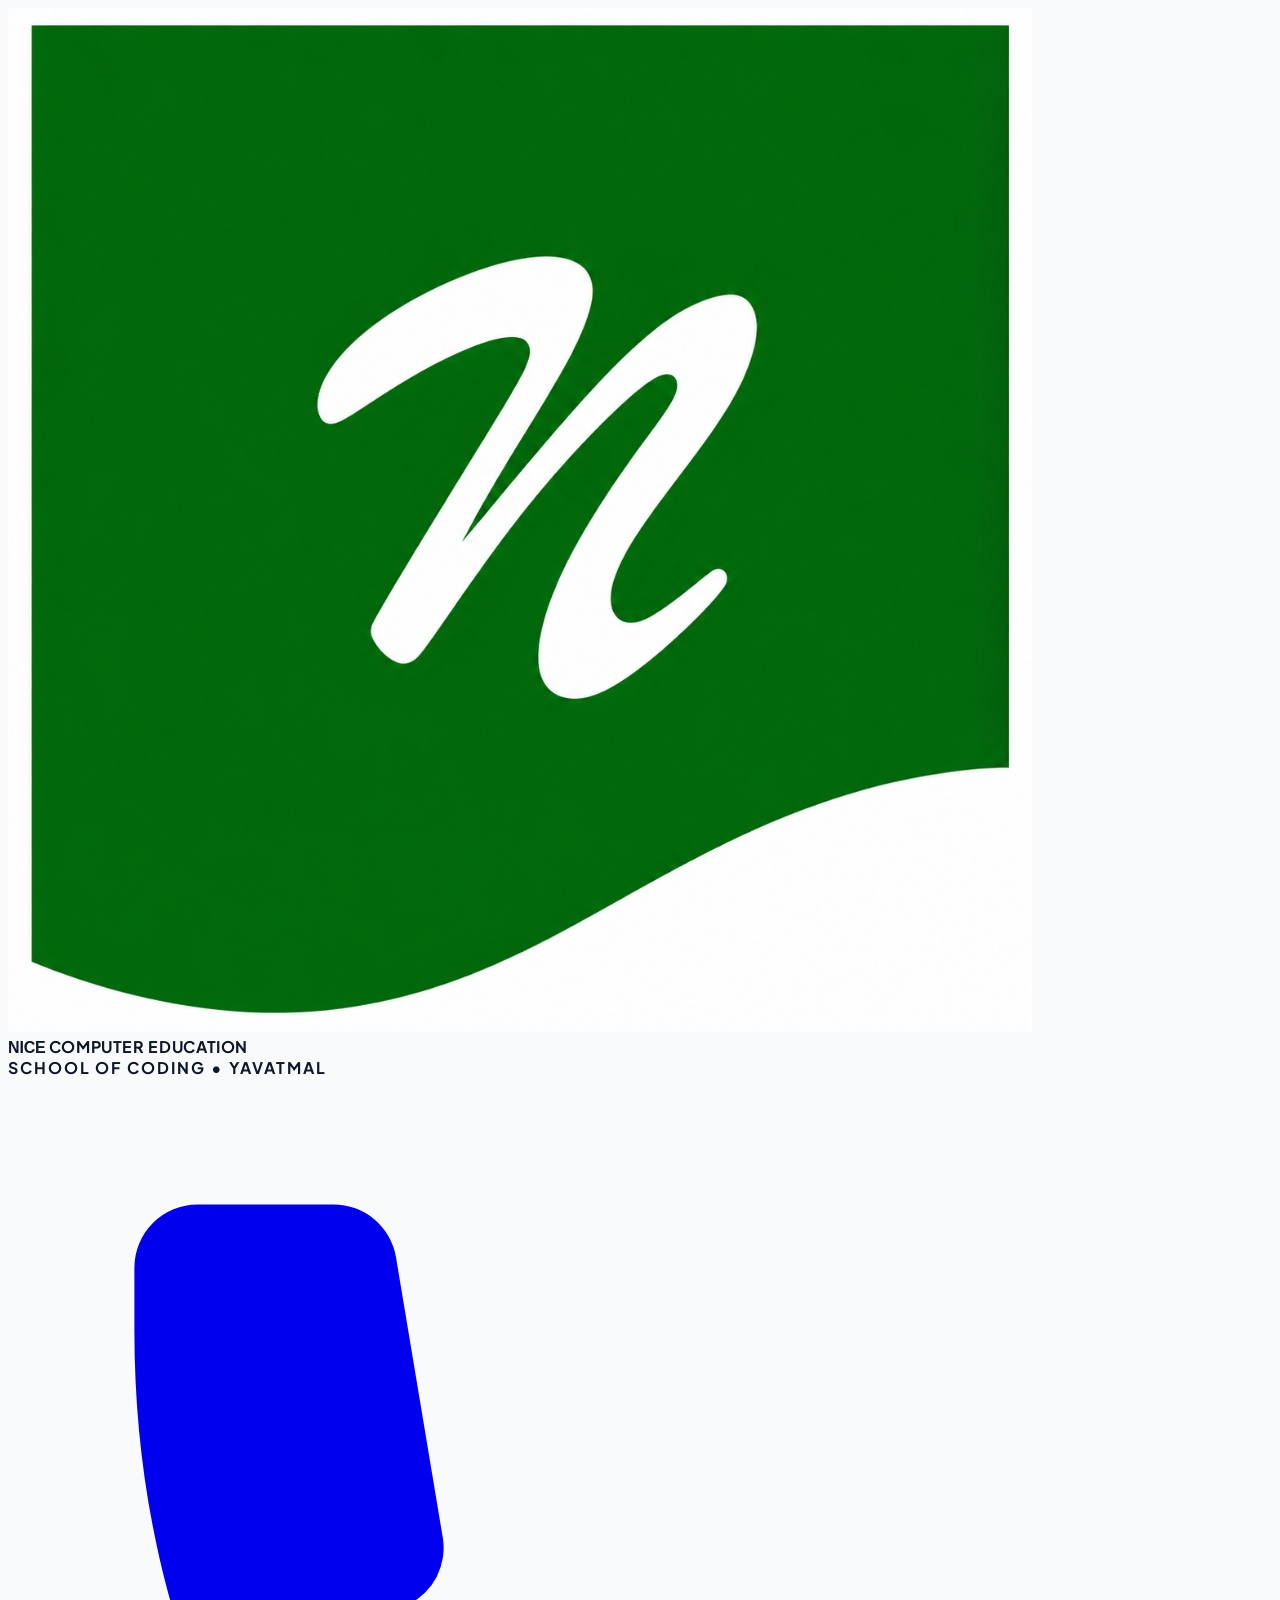
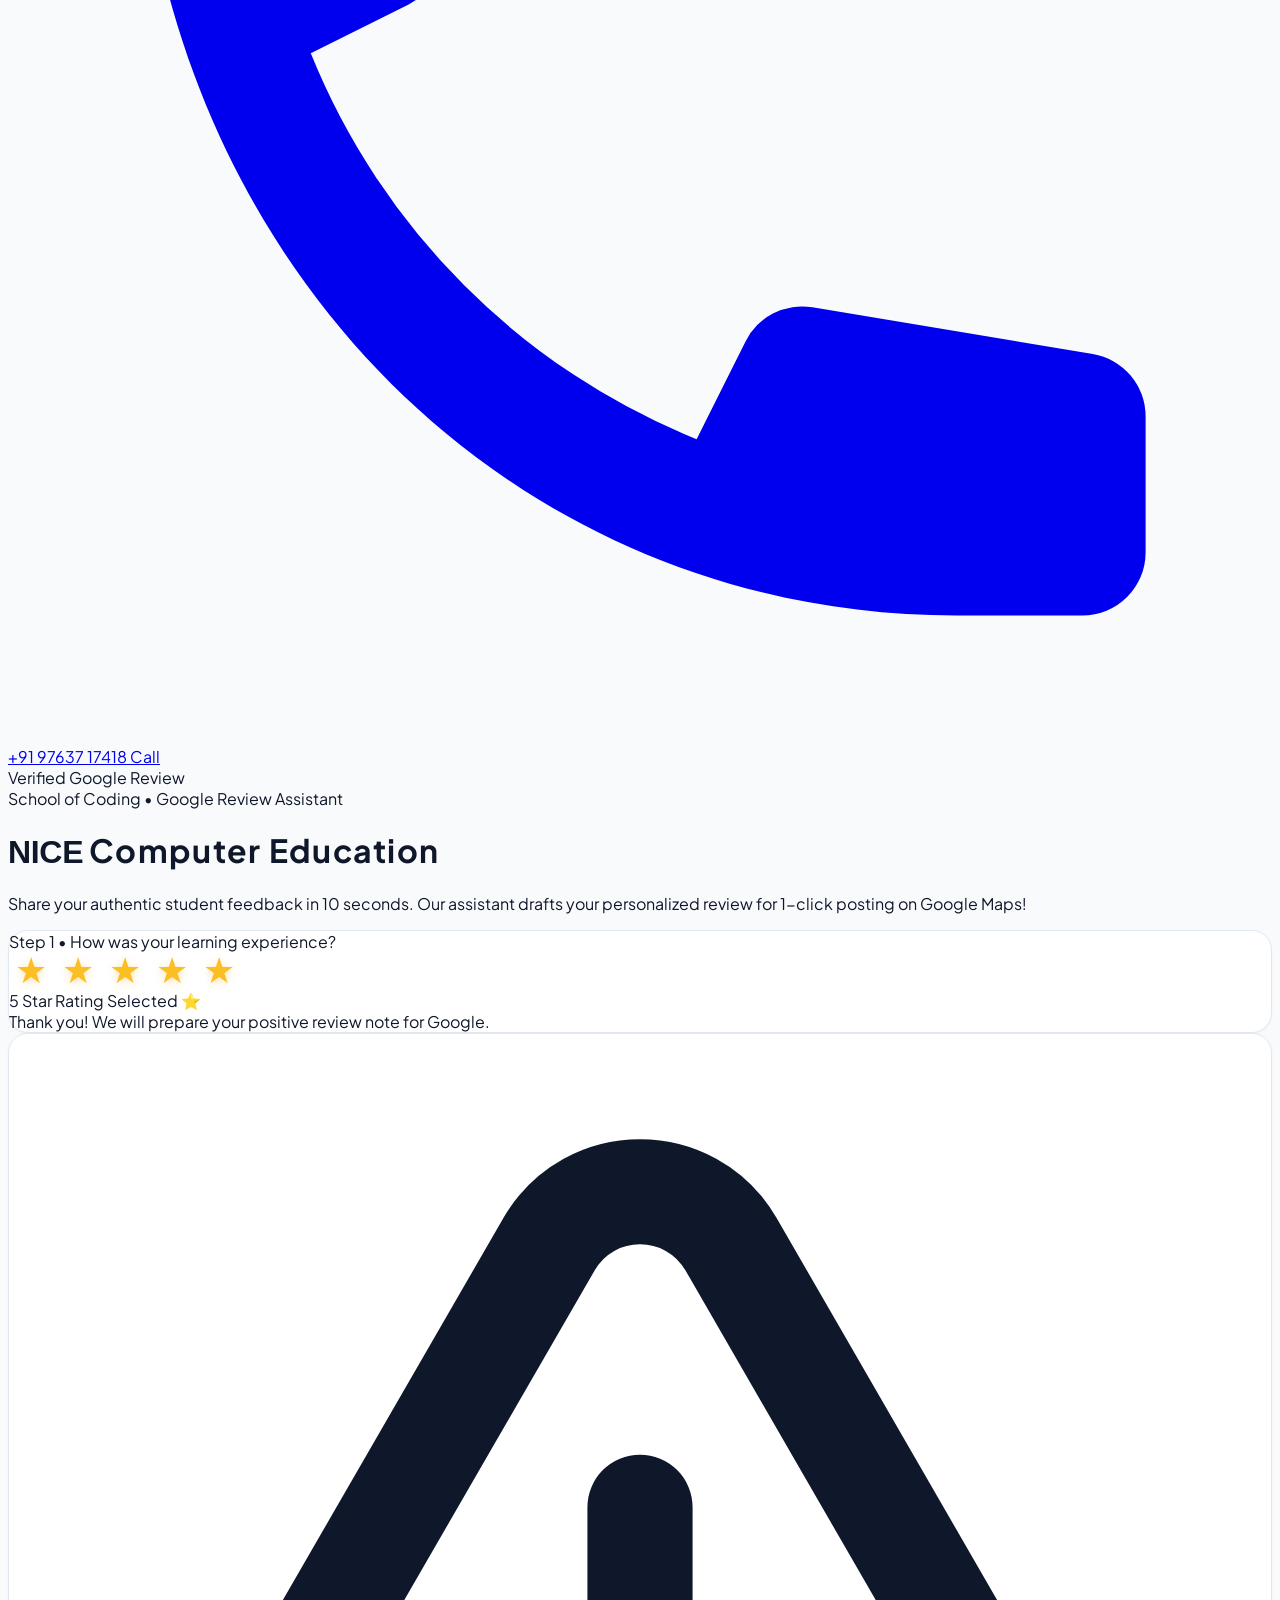
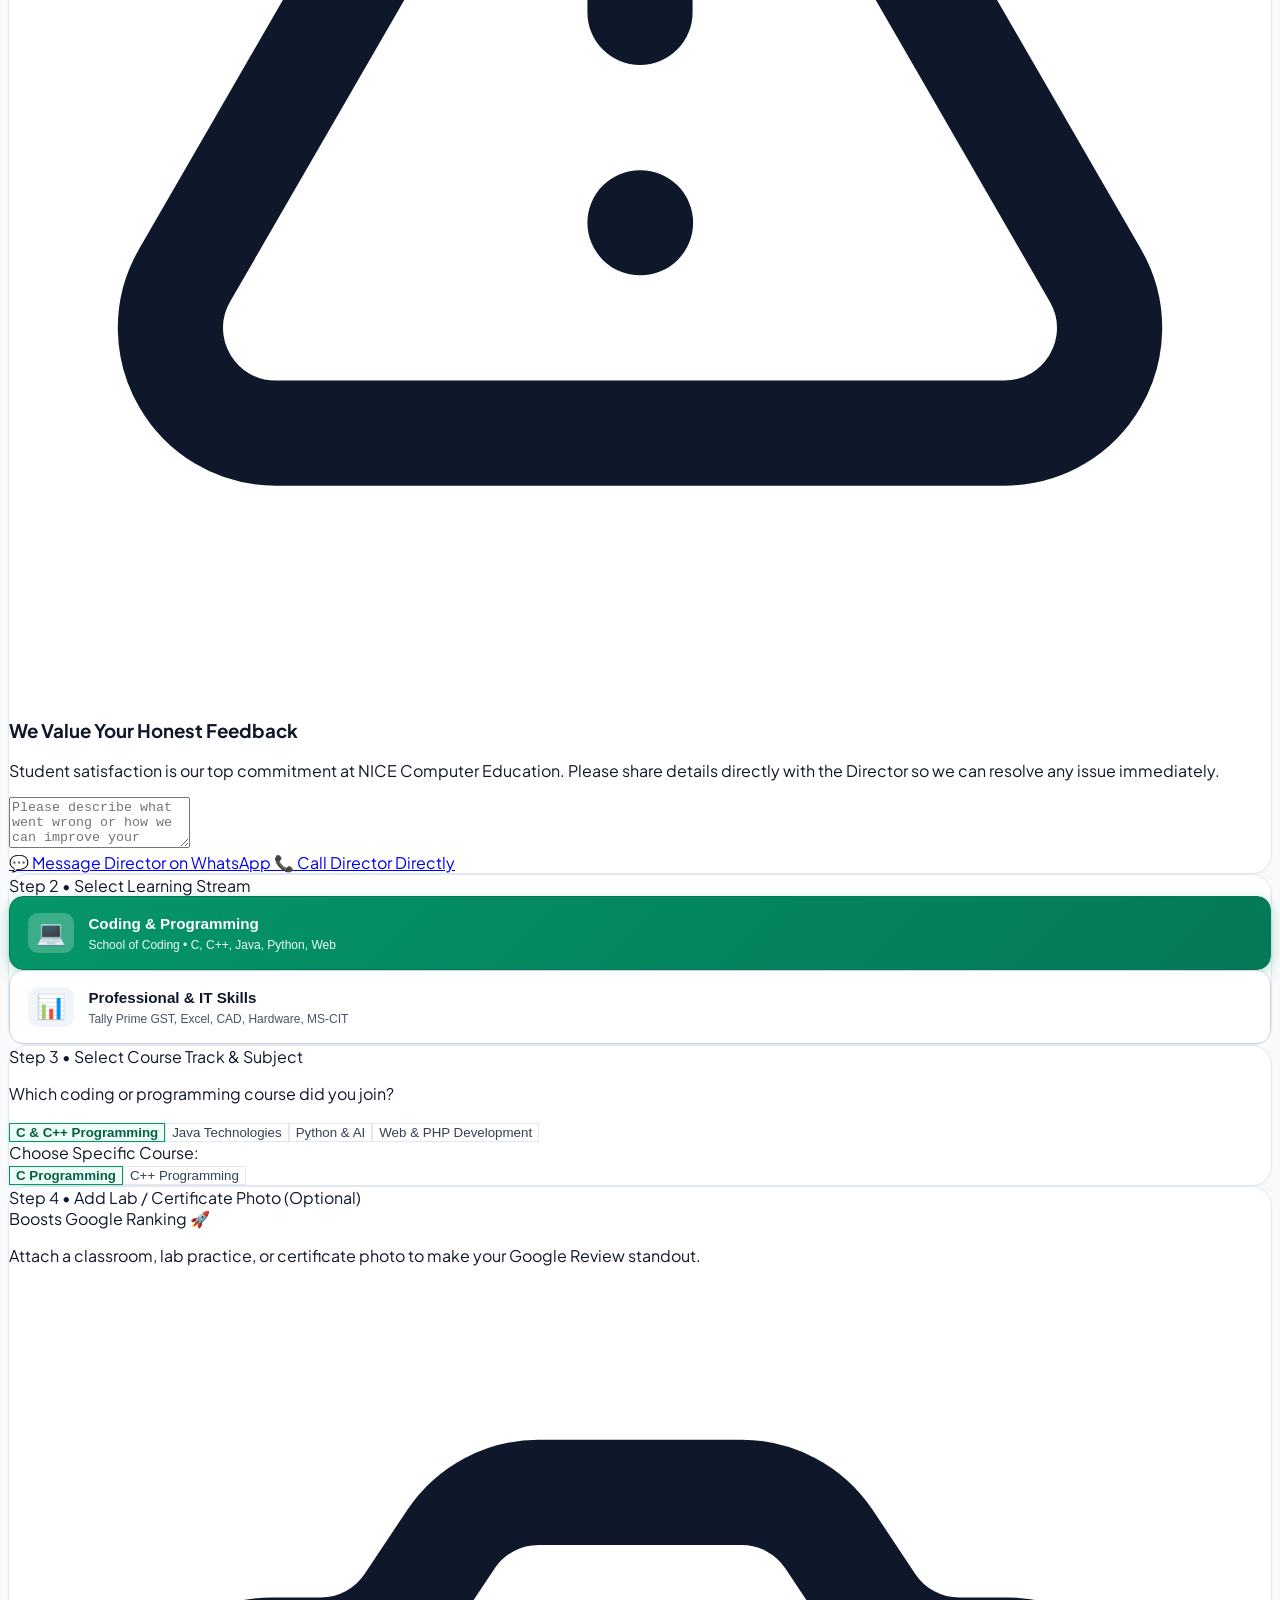
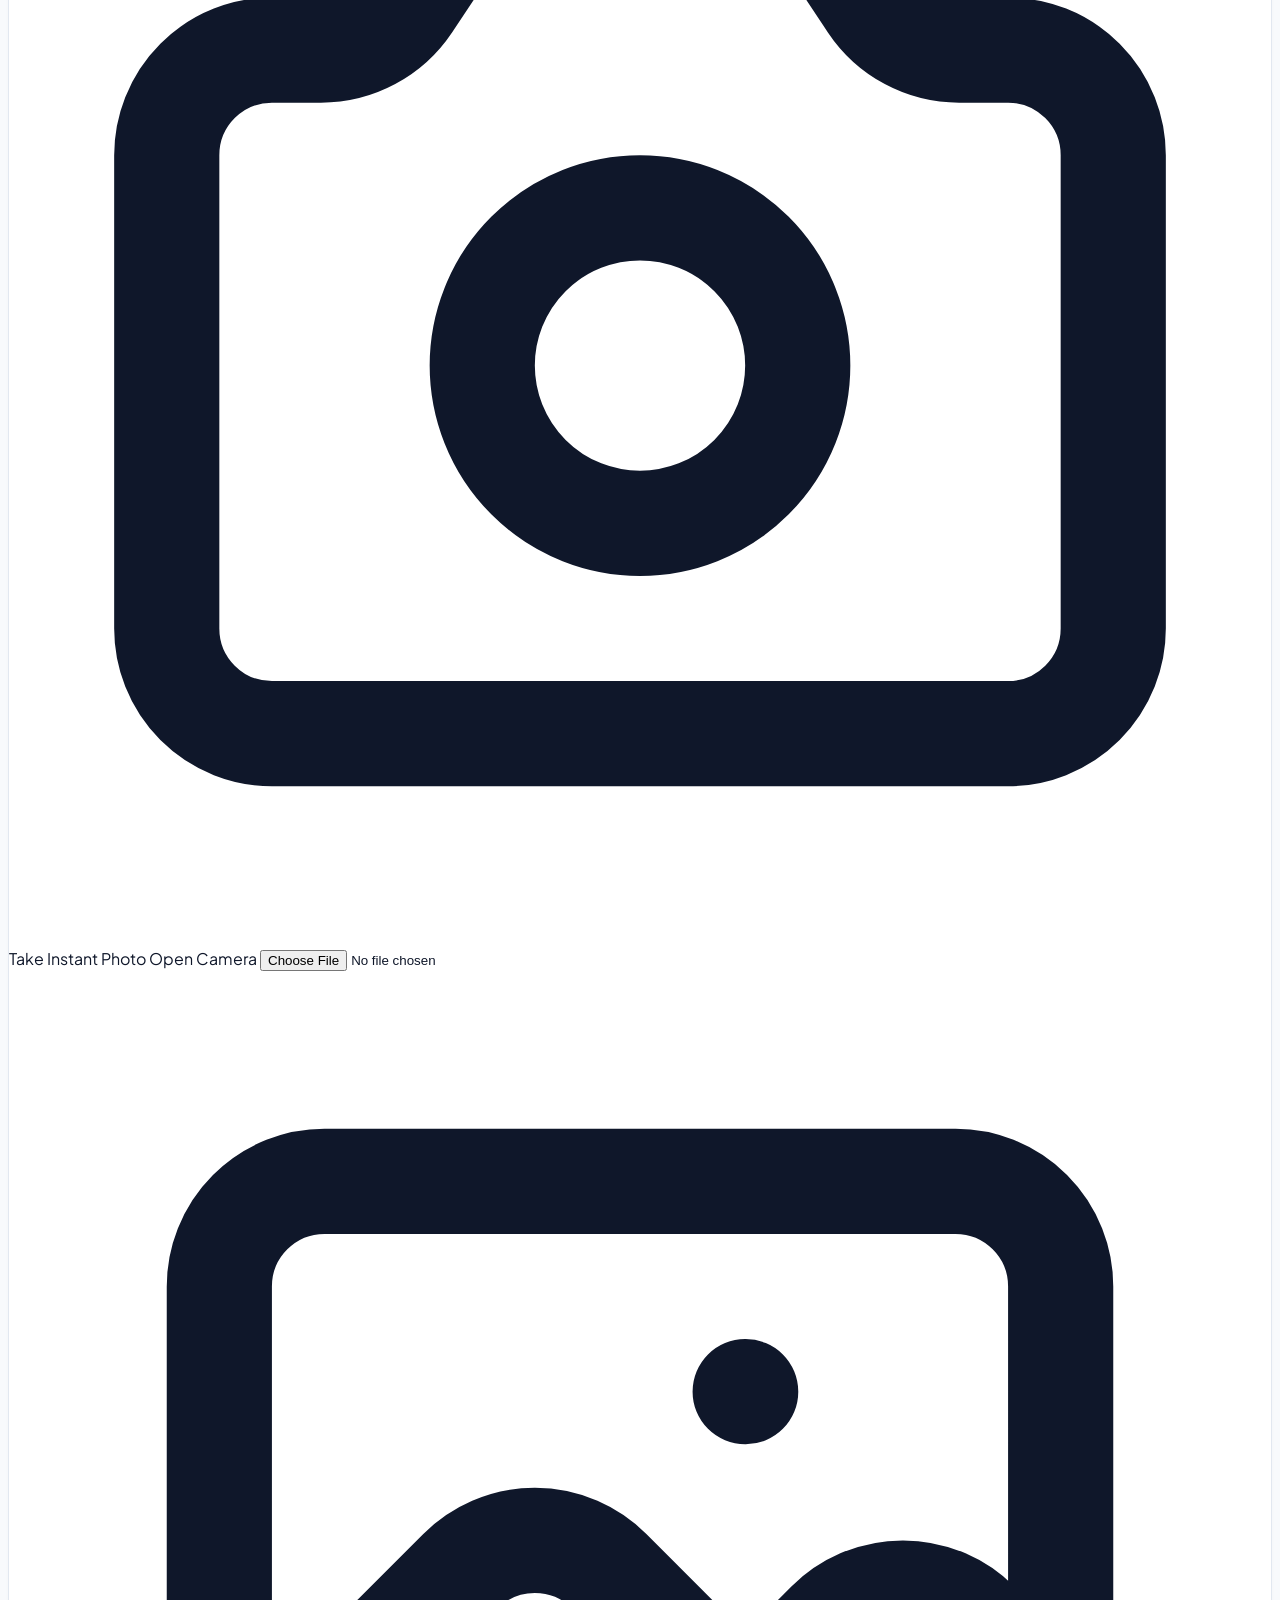
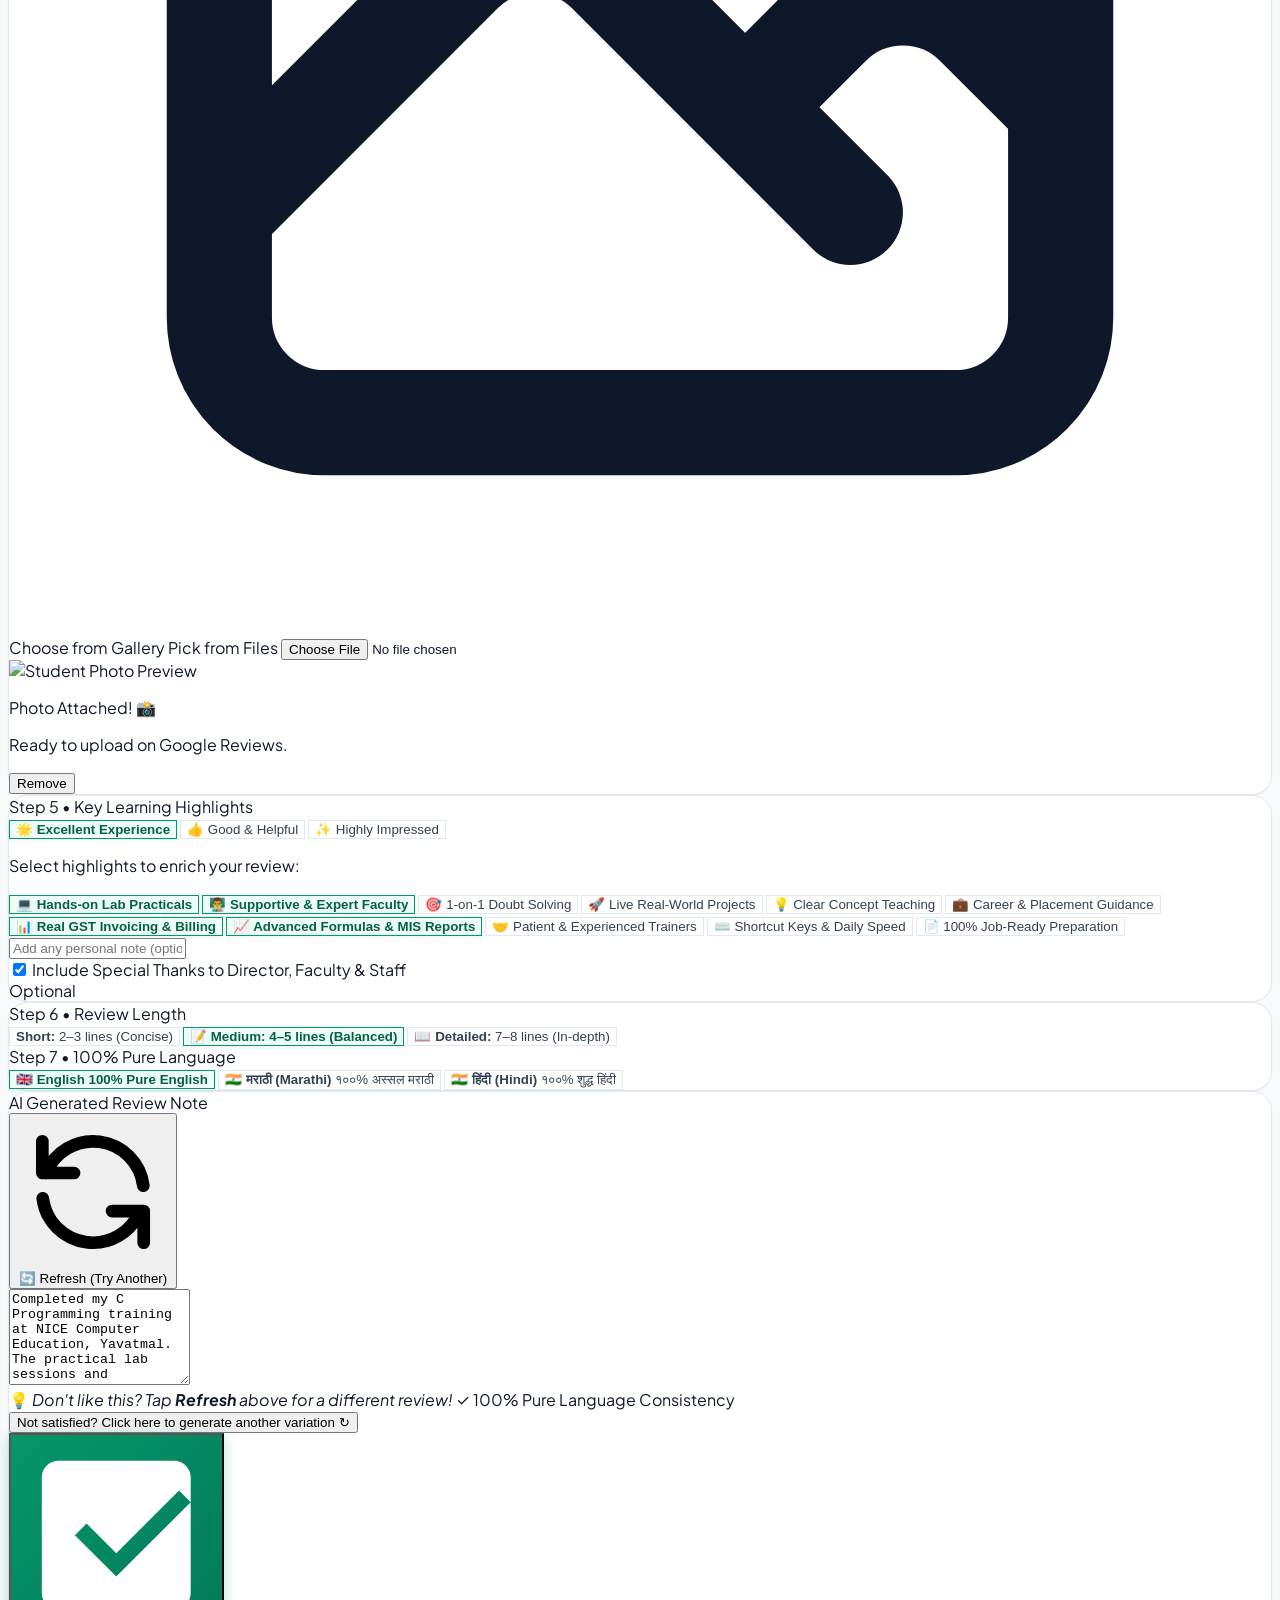
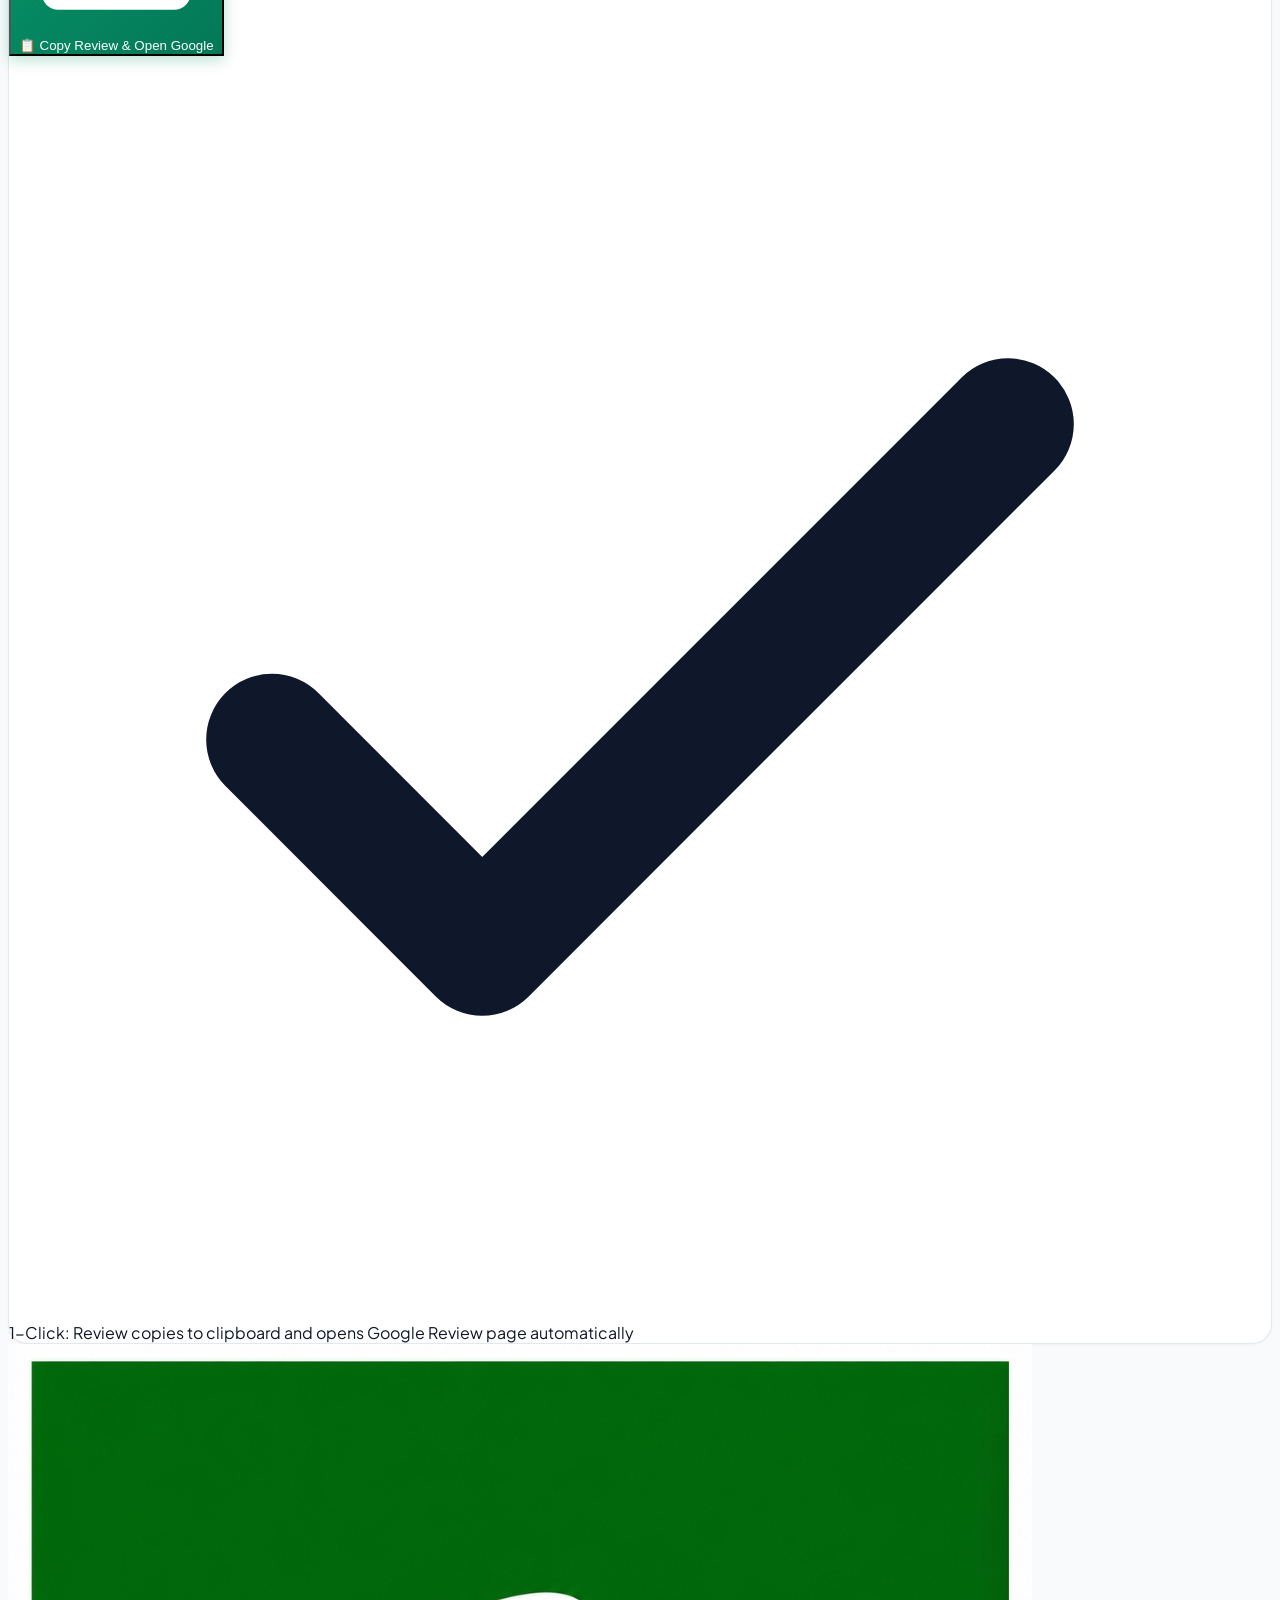
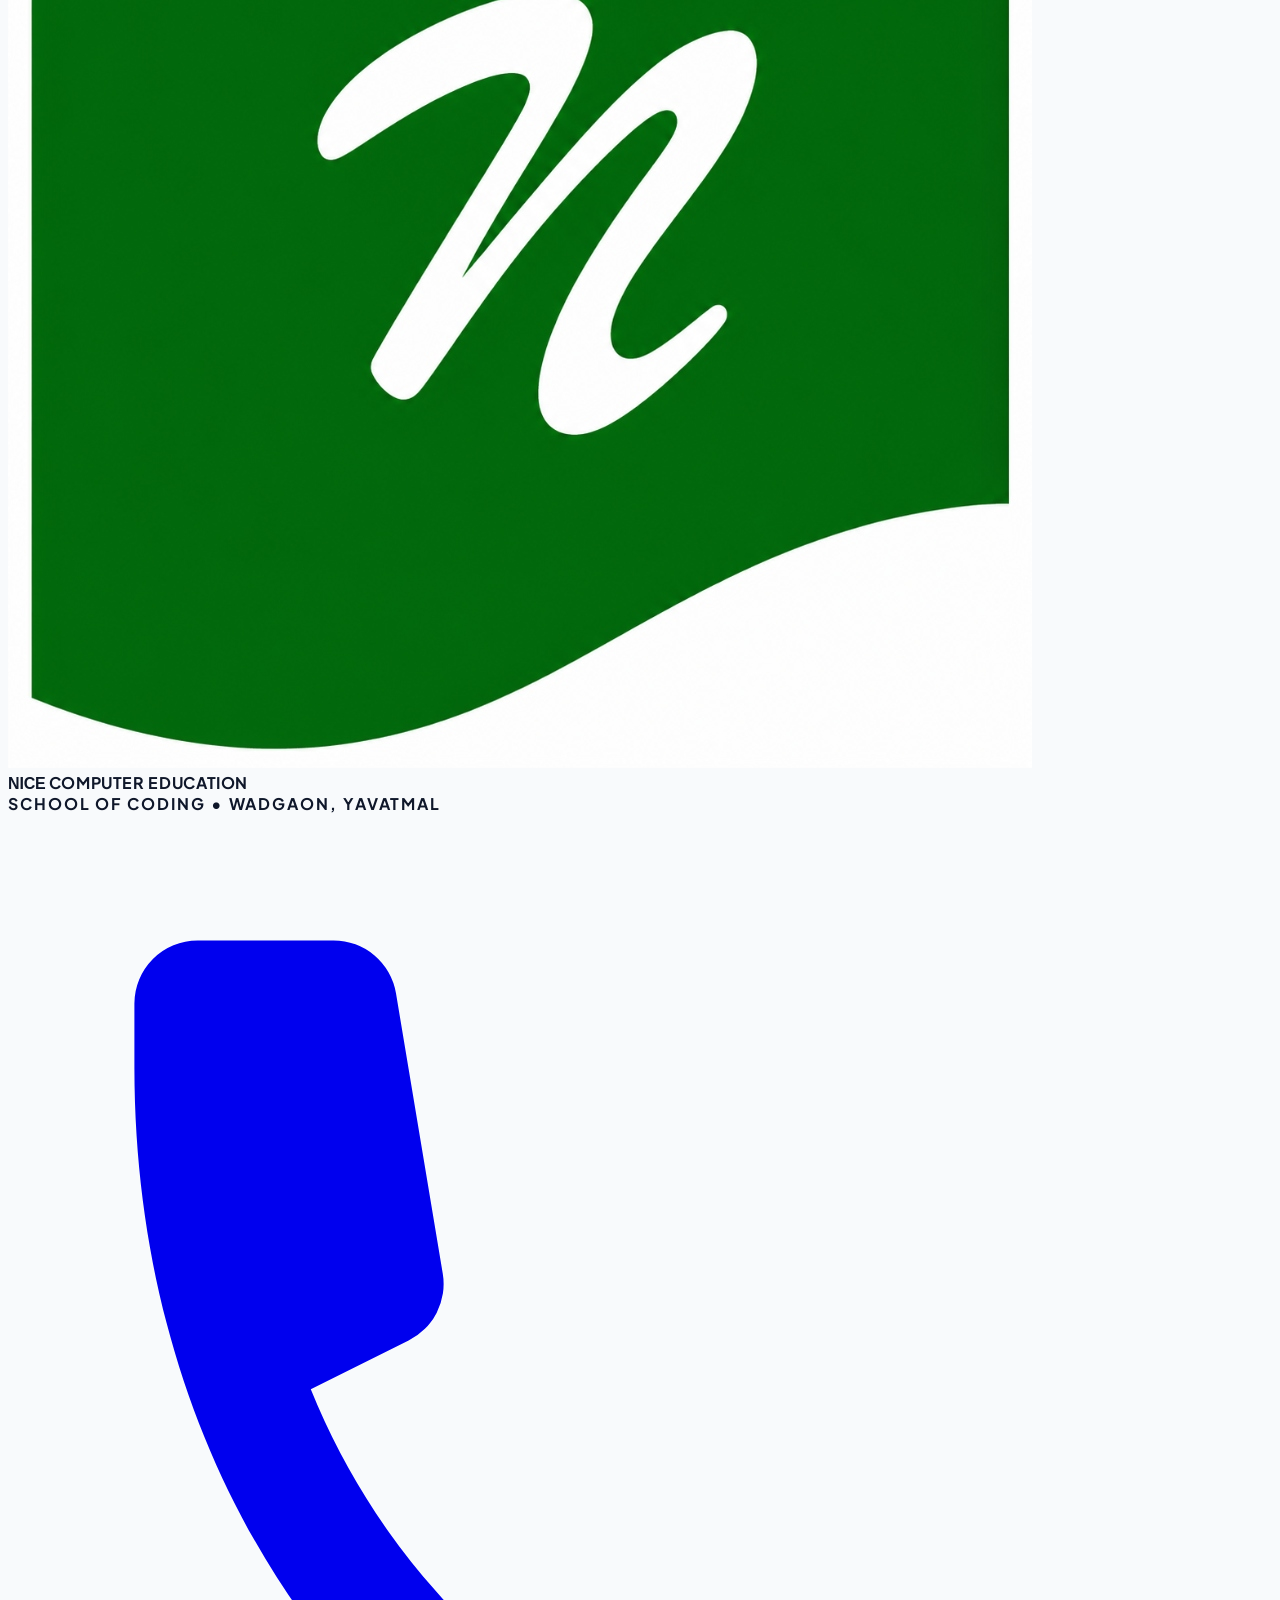
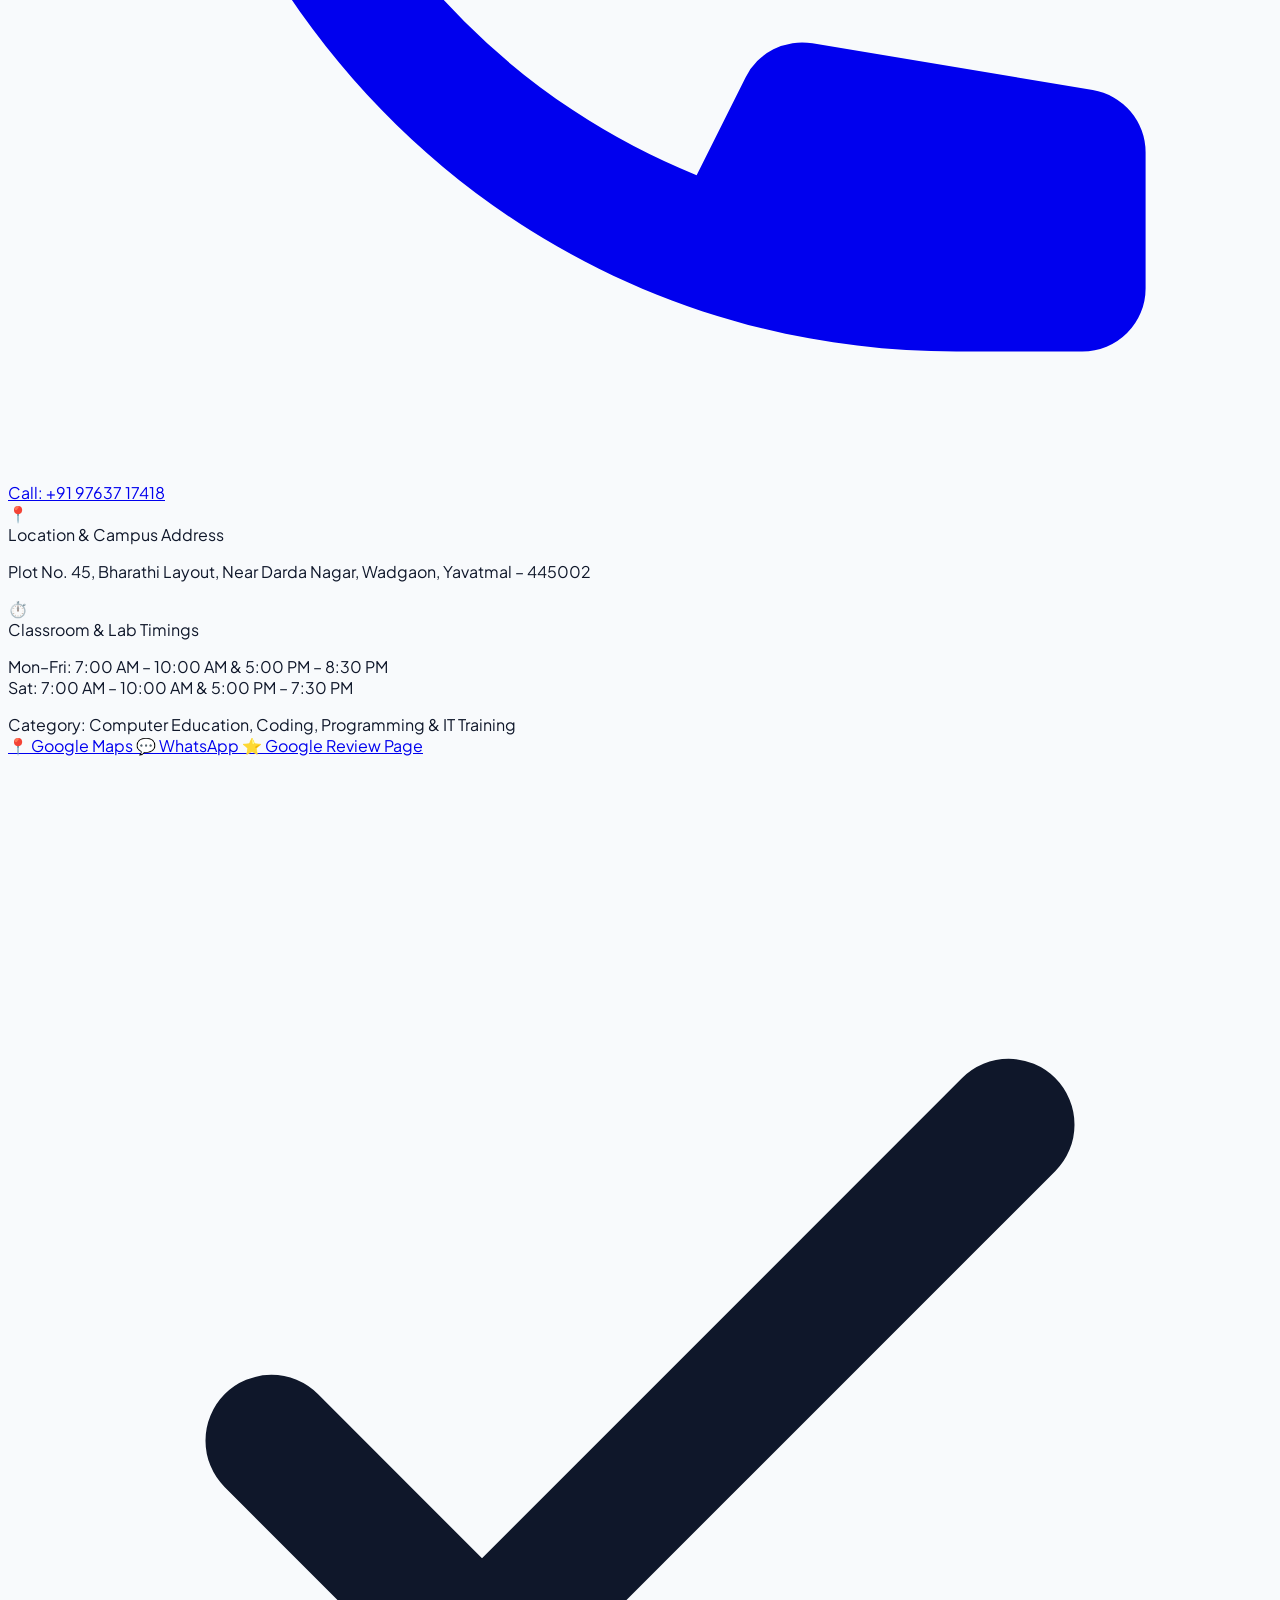
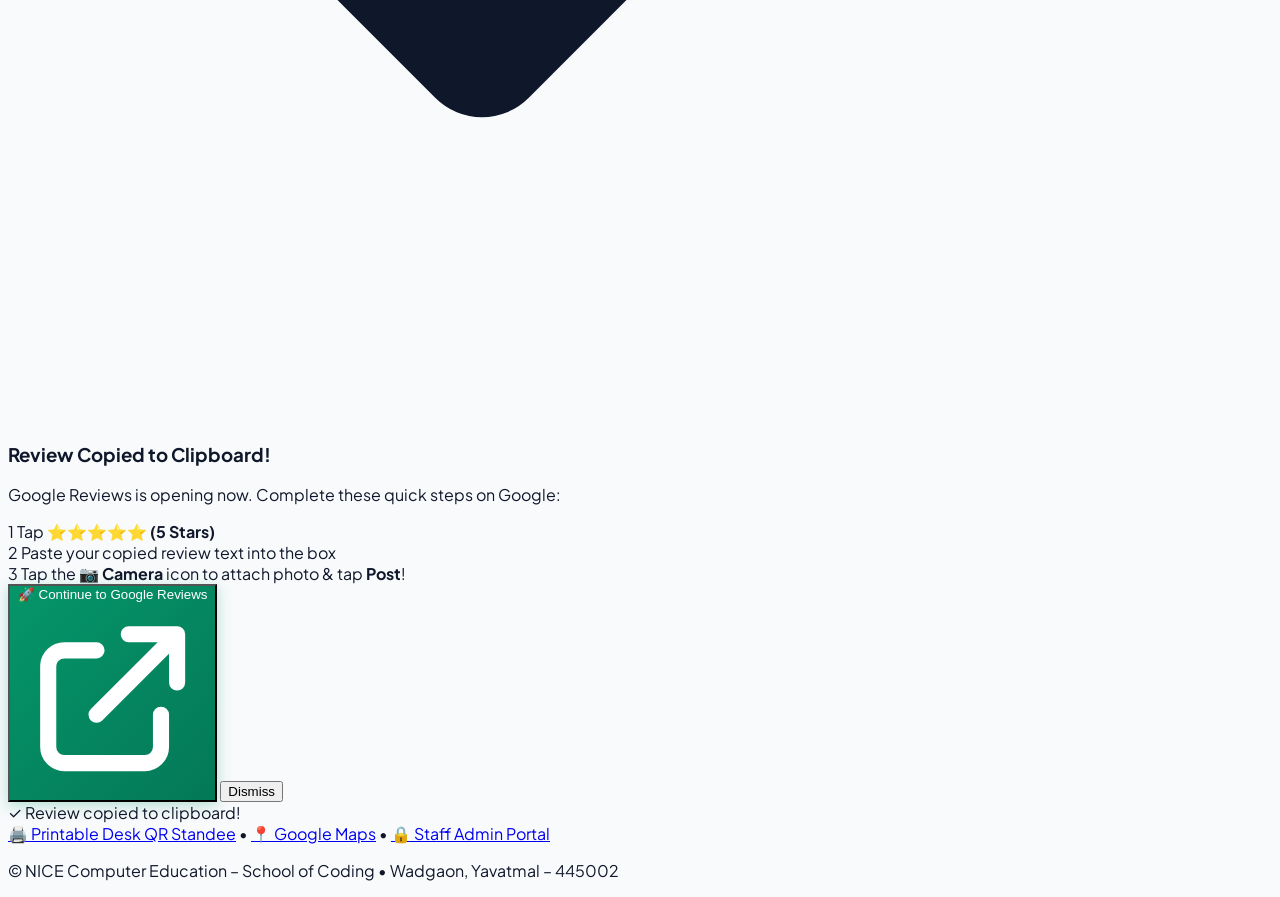
==== index.html @ 31d041bd "Initial commit - Nice Review Assistant" ====
<!DOCTYPE html>
<html lang="en">
<head>
  <meta charset="UTF-8">
  <meta name="viewport" content="width=device-width, initial-scale=1.0, maximum-scale=1.0, user-scalable=no">
  <title>NICE Computer Education - Student Review Assistant | School of Coding, Yavatmal</title>
  <!-- Tailwind CSS -->
  <script src="https://cdn.tailwindcss.com"></script>
  <!-- Google Fonts: Inter & Noto Sans Devanagari -->
  <link rel="preconnect" href="https://fonts.googleapis.com">
  <link rel="preconnect" href="https://fonts.gstatic.com" crossorigin>
  <link href="https://fonts.googleapis.com/css2?family=Plus+Jakarta+Sans:wght@500;600;700;800&family=Inter:wght@400;500;600;700;800&family=Noto+Sans+Devanagari:wght@400;500;600;700;800&display=swap" rel="stylesheet">
  <link rel="stylesheet" href="style.css?v=7.0">
  <link rel="icon" type="image/jpeg" href="assets/original-logo.jpg">
  <script>
    tailwind.config = {
      theme: {
        extend: {
          colors: {
            brand: {
              50: '#ecfdf5',
              100: '#d1fae5',
              200: '#a7f3d0',
              500: '#10b981',
              600: '#059669',
              700: '#047857',
              800: '#065f46',
              900: '#064e3b',
              950: '#022c22'
            }
          }
        }
      }
    }
  </script>
</head>
<body class="bg-[#f8fafc] min-h-screen text-slate-800 pb-16 font-sans antialiased">

  <!-- TOP INSTITUTIONAL BAR -->
  <header class="bg-white border-b border-slate-200/80 sticky top-0 z-40 backdrop-blur-md bg-white/95">
    <div class="max-w-4xl mx-auto px-4 py-3 flex items-center justify-between gap-4">
      
      <!-- Brand & Easter Egg -->
      <div class="flex items-center gap-3 cursor-pointer select-none" id="brandLogoClickable" title="NICE Computer Education - School of Coding (Tap 5x for Staff Admin)">
        <!-- Original Client Logo Image -->
        <img src="assets/original-logo.jpg" alt="NICE Logo" class="h-11 w-11 sm:h-12 sm:w-12 rounded-xl object-cover shadow-sm border border-emerald-100">
        
        <!-- Clean Executive Typography: Strict Client Rule - ONLY NICE in Arial Bold, rest in Plus Jakarta Sans -->
        <div class="flex flex-col justify-center leading-none">
          <div class="flex items-baseline gap-1.5 leading-tight">
            <span class="brand-nice-arial text-lg sm:text-2xl text-[#064E3B]">NICE</span>
            <span class="brand-secondary-font text-xs sm:text-base text-slate-800 uppercase">COMPUTER EDUCATION</span>
          </div>
          <div class="flex items-center gap-1.5 brand-tagline-font text-[9px] sm:text-[10px] text-emerald-700 uppercase mt-0.5 sm:mt-1">
            <span class="font-bold">SCHOOL OF CODING</span>
            <span class="text-slate-300">•</span>
            <span class="text-slate-500 font-semibold">YAVATMAL</span>
          </div>
        </div>
      </div>

      <!-- Header Direct Contact Links -->
      <div class="flex items-center gap-2 sm:gap-3">
        <a href="tel:+919763717418" class="inline-flex items-center gap-1.5 px-3 py-1.5 rounded-full bg-emerald-50 hover:bg-emerald-100 text-emerald-800 text-xs font-bold border border-emerald-200/80 transition shadow-2xs whitespace-nowrap">
          <svg class="w-3.5 h-3.5 text-emerald-600" fill="currentColor" viewBox="0 0 20 20">
            <path d="M2 3a1 1 0 011-1h2.153a1 1 0 01.986.836l.74 4.435a1 1 0 01-.54 1.06l-1.548.773a11.037 11.037 0 006.105 6.105l.774-1.548a1 1 0 011.059-.54l4.435.74a1 1 0 01.836.986V17a1 1 0 01-1 1h-2C7.82 18 2 12.18 2 4V3z"></path>
          </svg>
          <span class="hidden xs:inline">+91 97637 17418</span>
          <span class="xs:hidden">Call</span>
        </a>

        <div class="inline-flex items-center gap-1.5 px-2.5 py-1.5 rounded-full bg-slate-100 text-slate-600 text-xs font-semibold border border-slate-200">
          <span class="w-2 h-2 rounded-full bg-emerald-500 animate-pulse"></span>
          <span class="hidden sm:inline">Verified Google Review</span>
        </div>
      </div>

    </div>
  </header>

  <!-- MAIN CONTAINER -->
  <main class="max-w-3xl mx-auto px-4 mt-6 sm:mt-8 space-y-6">

    <!-- HERO BANNER -->
    <div class="text-center space-y-2 mb-2">
      <div class="inline-flex items-center gap-2 px-3 py-1 rounded-full bg-emerald-100/80 text-emerald-900 text-[11px] font-extrabold uppercase tracking-wider">
        <span>School of Coding • Google Review Assistant</span>
      </div>
      <h1 class="text-2xl sm:text-3xl font-bold text-slate-900 tracking-tight">
        <span class="brand-nice-arial text-[#064E3B]">NICE</span> <span class="brand-secondary-font text-slate-800">Computer Education</span>
      </h1>
      <p class="text-xs sm:text-sm text-slate-600 max-w-lg mx-auto leading-relaxed">
        Share your authentic student feedback in 10 seconds. Our assistant drafts your personalized review for 1-click posting on Google Maps!
      </p>
    </div>

    <!-- STEP 1: STAR RATING (Default 5 Stars) -->
    <div class="brand-card p-5 sm:p-6 text-center">
      <div class="text-[11px] font-extrabold uppercase tracking-wider text-slate-400 mb-2">Step 1 • How was your learning experience?</div>
      
      <div class="flex justify-center items-center gap-2 my-2" id="starContainer">
        <button class="star-btn active" data-value="1" aria-label="1 Star">★</button>
        <button class="star-btn active" data-value="2" aria-label="2 Stars">★</button>
        <button class="star-btn active" data-value="3" aria-label="3 Stars">★</button>
        <button class="star-btn active" data-value="4" aria-label="4 Stars">★</button>
        <button class="star-btn active" data-value="5" aria-label="5 Stars">★</button>
      </div>

      <div id="ratingLabel" class="font-extrabold text-slate-800 text-base mt-1">5 Star Rating Selected ⭐</div>
      <div id="ratingHelp" class="text-xs text-slate-500 mt-0.5">Thank you! We will prepare your positive review note for Google.</div>
    </div>

    <!-- GRIEVANCE CONTAINER (Shows only if 1, 2, or 3 stars selected) -->
    <div id="grievanceContainer" class="hidden brand-card p-6 border-amber-300 bg-amber-50/40">
      <div class="flex items-start gap-3.5">
        <div class="w-10 h-10 rounded-full bg-amber-100 text-amber-700 flex items-center justify-center shrink-0 mt-0.5">
          <svg class="w-5 h-5" fill="none" stroke="currentColor" viewBox="0 0 24 24">
            <path stroke-linecap="round" stroke-linejoin="round" stroke-width="2" d="M12 9v2m0 4h.01m-6.938 4h13.856c1.54 0 2.502-1.667 1.732-3L13.732 4c-.77-1.333-2.694-1.333-3.464 0L3.34 16c-.77 1.333.192 3 1.732 3z"></path>
          </svg>
        </div>
        <div class="space-y-3 flex-1">
          <div>
            <h3 class="text-base font-bold text-slate-900">We Value Your Honest Feedback</h3>
            <p class="text-xs text-slate-600 mt-0.5 leading-relaxed">
              Student satisfaction is our top commitment at NICE Computer Education. Please share details directly with the Director so we can resolve any issue immediately.
            </p>
          </div>
          <div>
            <textarea id="grievanceText" rows="3" class="w-full p-3 border border-amber-300 rounded-xl bg-white text-xs text-slate-800 focus:outline-none focus:ring-2 focus:ring-amber-500" placeholder="Please describe what went wrong or how we can improve your training..."></textarea>
          </div>
          <div class="flex flex-wrap gap-2.5 pt-1">
            <a id="grievanceWhatsAppBtn" href="https://wa.me/919763717418?text=Hello%20Director,%20I%20have%20feedback%20regarding%20my%20course%20at%20NICE%20Computer%20Education" target="_blank" class="px-4 py-2 bg-emerald-600 hover:bg-emerald-700 text-white font-bold text-xs rounded-xl flex items-center gap-1.5 transition shadow-xs">
              <span>💬 Message Director on WhatsApp</span>
            </a>
            <a href="tel:+919763717418" class="px-4 py-2 bg-slate-800 hover:bg-slate-900 text-white font-bold text-xs rounded-xl flex items-center gap-1.5 transition">
              <span>📞 Call Director Directly</span>
            </a>
          </div>
        </div>
      </div>
    </div>

    <!-- POSITIVE FLOW CONTAINER (Active for 4 & 5 stars) -->
    <div id="positiveFlowContainer" class="space-y-6">

      <!-- STEP 2: TRAINING STREAM -->
      <div class="brand-card p-5 sm:p-6">
        <div class="text-[11px] font-extrabold uppercase tracking-wider text-slate-400 mb-3">Step 2 • Select Learning Stream</div>
        <div class="grid grid-cols-1 sm:grid-cols-2 gap-3">
          
          <button id="tabCoding" onclick="setStream('coding')" class="stream-card active">
            <span class="stream-icon">💻</span>
            <div>
              <div class="stream-title">Coding &amp; Programming</div>
              <div class="stream-sub">School of Coding • C, C++, Java, Python, Web</div>
            </div>
          </button>

          <button id="tabProfessional" onclick="setStream('professional')" class="stream-card">
            <span class="stream-icon">📊</span>
            <div>
              <div class="stream-title">Professional &amp; IT Skills</div>
              <div class="stream-sub">Tally Prime GST, Excel, CAD, Hardware, MS-CIT</div>
            </div>
          </button>

        </div>
      </div>

      <!-- STEP 3: COURSE TRACK & SUBJECT SELECTION -->
      <div class="brand-card p-5 sm:p-6">
        <div class="text-[11px] font-extrabold uppercase tracking-wider text-slate-400 mb-2">Step 3 • Select Course Track &amp; Subject</div>
        <p id="coursePrompt" class="text-xs font-semibold text-slate-700 mb-3">Which coding or programming course did you join?</p>
        
        <!-- Track Chips (Pre-rendered for Instant Display) -->
        <div id="trackSelectorContainer" class="grid grid-cols-2 sm:grid-cols-4 gap-2 mb-4">
          <button class="chip-btn track-chip active p-2.5 sm:p-3 rounded-xl font-bold text-xs sm:text-sm text-center" data-track="C &amp; C++ Programming">C &amp; C++ Programming</button>
          <button class="chip-btn track-chip p-2.5 sm:p-3 rounded-xl font-bold text-xs sm:text-sm text-center" data-track="Java Technologies">Java Technologies</button>
          <button class="chip-btn track-chip p-2.5 sm:p-3 rounded-xl font-bold text-xs sm:text-sm text-center" data-track="Python &amp; AI">Python &amp; AI</button>
          <button class="chip-btn track-chip p-2.5 sm:p-3 rounded-xl font-bold text-xs sm:text-sm text-center" data-track="Web &amp; PHP Development">Web &amp; PHP Development</button>
        </div>

        <!-- Dynamic Course Chips (Pre-rendered for Instant Display) -->
        <div class="bg-slate-50/80 p-3.5 sm:p-4 rounded-xl border border-slate-200/90">
          <div class="text-[10px] font-bold text-slate-400 uppercase tracking-wider mb-2">Choose Specific Course:</div>
          <div id="courseChipsContainer" class="flex flex-wrap gap-2">
            <button class="chip-btn course-chip active px-3 py-1.5 rounded-lg text-xs font-semibold" data-course="C Programming">C Programming</button>
            <button class="chip-btn course-chip px-3 py-1.5 rounded-lg text-xs font-semibold" data-course="C++ Programming">C++ Programming</button>
          </div>
        </div>
      </div>

      <!-- STEP 4: LAB OR CERTIFICATE PHOTO UPLOAD -->
      <div class="brand-card p-5 sm:p-6">
        <div class="flex items-center justify-between mb-1.5">
          <div class="text-[11px] font-extrabold uppercase tracking-wider text-slate-400">Step 4 • Add Lab / Certificate Photo (Optional)</div>
          <span class="text-[10px] text-emerald-700 font-bold bg-emerald-50 px-2 py-0.5 rounded-full border border-emerald-200">Boosts Google Ranking 🚀</span>
        </div>
        <p class="text-xs text-slate-500 mb-3.5">
          Attach a classroom, lab practice, or certificate photo to make your Google Review standout.
        </p>

        <!-- Upload Controls -->
        <div id="photoUploadControls" class="grid grid-cols-2 gap-3">
          
          <label class="cursor-pointer border-2 border-dashed border-emerald-200 hover:border-emerald-500 hover:bg-emerald-50/40 rounded-xl p-3.5 flex flex-col items-center justify-center text-center transition group">
            <svg class="w-5 h-5 text-emerald-600 mb-1 group-hover:scale-110 transition" fill="none" stroke="currentColor" viewBox="0 0 24 24">
              <path stroke-linecap="round" stroke-linejoin="round" stroke-width="2" d="M3 9a2 2 0 012-2h.93a2 2 0 001.664-.89l.812-1.22A2 2 0 0110.07 4h3.86a2 2 0 011.664.89l.812 1.22A2 2 0 0018.07 7H19a2 2 0 012 2v9a2 2 0 01-2 2H5a2 2 0 01-2-2V9z"></path>
              <path stroke-linecap="round" stroke-linejoin="round" stroke-width="2" d="M15 13a3 3 0 11-6 0 3 3 0 016 0z"></path>
            </svg>
            <span class="text-xs font-bold text-slate-800">Take Instant Photo</span>
            <span class="text-[10px] text-slate-400">Open Camera</span>
            <input type="file" id="cameraInput" accept="image/*" capture="environment" class="hidden">
          </label>

          <label class="cursor-pointer border-2 border-dashed border-slate-200 hover:border-emerald-400 hover:bg-slate-50 rounded-xl p-3.5 flex flex-col items-center justify-center text-center transition group">
            <svg class="w-5 h-5 text-slate-600 mb-1 group-hover:scale-110 transition" fill="none" stroke="currentColor" viewBox="0 0 24 24">
              <path stroke-linecap="round" stroke-linejoin="round" stroke-width="2" d="M4 16l4.586-4.586a2 2 0 012.828 0L16 16m-2-2l1.586-1.586a2 2 0 012.828 0L20 14m-6-6h.01M6 20h12a2 2 0 002-2V6a2 2 0 00-2-2H6a2 2 0 00-2 2v12a2 2 0 002 2z"></path>
            </svg>
            <span class="text-xs font-bold text-slate-800">Choose from Gallery</span>
            <span class="text-[10px] text-slate-400">Pick from Files</span>
            <input type="file" id="galleryInput" accept="image/*" class="hidden">
          </label>

        </div>

        <!-- Preview Box -->
        <div id="photoPreviewBox" class="hidden mt-3 p-3 bg-emerald-50/60 border border-emerald-200 rounded-xl flex items-center justify-between gap-3">
          <div class="flex items-center gap-3">
            <img id="uploadedPhotoPreview" src="" alt="Student Photo Preview" class="w-14 h-14 object-cover rounded-lg border border-white shadow-xs">
            <div>
              <p class="text-xs font-bold text-slate-800">Photo Attached! 📸</p>
              <p class="text-[11px] text-slate-500">Ready to upload on Google Reviews.</p>
            </div>
          </div>
          <button id="removePhotoBtn" class="text-xs font-semibold text-rose-600 hover:text-rose-800 px-2.5 py-1 rounded-md bg-white border border-rose-200">
            Remove
          </button>
        </div>
      </div>

      <!-- STEP 5: KEY EXPERIENCE HIGHLIGHTS -->
      <div class="brand-card p-5 sm:p-6">
        <div class="text-[11px] font-extrabold uppercase tracking-wider text-slate-400 mb-2">Step 5 • Key Learning Highlights</div>
        
        <!-- Experience Level -->
        <div class="flex flex-wrap gap-2 mb-4">
          <button class="chip-btn exp-chip active px-3.5 py-1.5 rounded-lg text-xs font-bold" data-exp="Excellent">
            🌟 Excellent Experience
          </button>
          <button class="chip-btn exp-chip px-3.5 py-1.5 rounded-lg text-xs font-bold" data-exp="Good">
            👍 Good &amp; Helpful
          </button>
          <button class="chip-btn exp-chip px-3.5 py-1.5 rounded-lg text-xs font-bold" data-exp="Other">
            ✨ Highly Impressed
          </button>
        </div>

        <p class="text-xs font-semibold text-slate-600 mb-2">Select highlights to enrich your review:</p>
        
        <!-- Coding Highlights -->
        <div id="highlightsCoding" class="flex flex-wrap gap-2">
          <button class="chip-btn highlight-chip active px-3 py-1.5 rounded-lg text-xs" data-highlight="practical_labs">
            💻 Hands-on Lab Practicals
          </button>
          <button class="chip-btn highlight-chip active px-3 py-1.5 rounded-lg text-xs" data-highlight="expert_faculty">
            👨‍🏫 Supportive &amp; Expert Faculty
          </button>
          <button class="chip-btn highlight-chip px-3 py-1.5 rounded-lg text-xs" data-highlight="doubt_solving">
            🎯 1-on-1 Doubt Solving
          </button>
          <button class="chip-btn highlight-chip px-3 py-1.5 rounded-lg text-xs" data-highlight="live_projects">
            🚀 Live Real-World Projects
          </button>
          <button class="chip-btn highlight-chip px-3 py-1.5 rounded-lg text-xs" data-highlight="clear_concepts">
            💡 Clear Concept Teaching
          </button>
          <button class="chip-btn highlight-chip px-3 py-1.5 rounded-lg text-xs" data-highlight="placement_guidance">
            💼 Career &amp; Placement Guidance
          </button>
        </div>

        <!-- Professional Highlights -->
        <div id="highlightsProfessional" class="hidden flex flex-wrap gap-2">
          <button class="chip-btn highlight-chip active px-3 py-1.5 rounded-lg text-xs" data-highlight="gst_cases">
            📊 Real GST Invoicing &amp; Billing
          </button>
          <button class="chip-btn highlight-chip active px-3 py-1.5 rounded-lg text-xs" data-highlight="advanced_excel">
            📈 Advanced Formulas &amp; MIS Reports
          </button>
          <button class="chip-btn highlight-chip px-3 py-1.5 rounded-lg text-xs" data-highlight="patient_teachers">
            🤝 Patient &amp; Experienced Trainers
          </button>
          <button class="chip-btn highlight-chip px-3 py-1.5 rounded-lg text-xs" data-highlight="shortcut_keys">
            ⌨️ Shortcut Keys &amp; Daily Speed
          </button>
          <button class="chip-btn highlight-chip px-3 py-1.5 rounded-lg text-xs" data-highlight="job_ready">
            📄 100% Job-Ready Preparation
          </button>
        </div>

        <!-- Custom Input -->
        <div class="mt-3.5">
          <input type="text" id="customExpInput" placeholder="Add any personal note (optional, e.g. friendly staff, modern labs)..." class="w-full px-3.5 py-2 text-xs border border-slate-200 rounded-lg focus:outline-none focus:ring-2 focus:ring-emerald-500 bg-slate-50/70">
        </div>

        <!-- Optional Appreciation Checkbox -->
        <div class="mt-4 p-3 bg-emerald-50/50 border border-emerald-200/80 rounded-xl flex items-center justify-between">
          <div class="flex items-center gap-2.5">
            <input type="checkbox" id="includeThanksToggle" checked class="w-4 h-4 text-emerald-600 rounded border-slate-300 focus:ring-emerald-500 cursor-pointer">
            <label for="includeThanksToggle" id="includeThanksLabel" class="text-xs font-bold text-slate-800 cursor-pointer">
              Include Special Thanks to Director, Faculty &amp; Staff
            </label>
          </div>
          <span class="text-[10px] text-emerald-700 font-semibold bg-white border border-emerald-200 px-2 py-0.5 rounded-md hidden sm:inline-block">Optional</span>
        </div>

      </div>

      <!-- STEP 6 & 7: REVIEW LENGTH & PURE LANGUAGE -->
      <div class="brand-card p-5 sm:p-6">
        <div class="grid grid-cols-1 md:grid-cols-2 gap-4">
          
          <!-- Length Selector -->
          <div>
            <div class="text-[11px] font-extrabold uppercase tracking-wider text-slate-400 mb-2">Step 6 • Review Length</div>
            <div class="flex flex-col gap-2">
              <button class="chip-btn length-chip p-2.5 rounded-lg text-left text-xs font-medium flex items-center justify-between" data-length="short">
                <span><strong>Short:</strong> 2–3 lines</span>
                <span class="text-slate-400 font-mono text-[11px]">(Concise)</span>
              </button>
              <button class="chip-btn length-chip active p-2.5 rounded-lg text-left text-xs font-medium flex items-center justify-between" data-length="medium">
                <span>📝 <strong>Medium:</strong> 4–5 lines</span>
                <span class="text-slate-400 font-mono text-[11px]">(Balanced)</span>
              </button>
              <button class="chip-btn length-chip p-2.5 rounded-lg text-left text-xs font-medium flex items-center justify-between" data-length="deep">
                <span>📖 <strong>Detailed:</strong> 7–8 lines</span>
                <span class="text-slate-400 font-mono text-[11px]">(In-depth)</span>
              </button>
            </div>
          </div>

          <!-- Language Selector -->
          <div>
            <div class="text-[11px] font-extrabold uppercase tracking-wider text-slate-400 mb-2">Step 7 • 100% Pure Language</div>
            <div class="flex flex-col gap-2">
              <button class="chip-btn lang-btn active p-2.5 rounded-lg text-left text-xs font-medium flex items-center justify-between" data-lang="en">
                <span>🇬🇧 <strong>English</strong></span>
                <span class="text-slate-400 text-[11px]">100% Pure English</span>
              </button>
              <button class="chip-btn lang-btn p-2.5 rounded-lg text-left text-xs font-medium flex items-center justify-between" data-lang="mr">
                <span>🇮🇳 <strong>मराठी (Marathi)</strong></span>
                <span class="text-slate-400 text-[11px]">१००% अस्सल मराठी</span>
              </button>
              <button class="chip-btn lang-btn p-2.5 rounded-lg text-left text-xs font-medium flex items-center justify-between" data-lang="hi">
                <span>🇮🇳 <strong>हिंदी (Hindi)</strong></span>
                <span class="text-slate-400 text-[11px]">१००% शुद्ध हिंदी</span>
              </button>
            </div>
          </div>

        </div>
      </div>

      <!-- STEP 8: AI GENERATED REVIEW & 2-in-1 ACTION BUTTON -->
      <div class="brand-card p-5 sm:p-6 border-emerald-200/90 bg-gradient-to-b from-emerald-50/30 to-white shadow-md">
        
        <div class="flex items-center justify-between mb-3">
          <div class="flex items-center gap-2">
            <span class="flex h-2.5 w-2.5 relative">
              <span class="animate-ping absolute inline-flex h-full w-full rounded-full bg-emerald-400 opacity-75"></span>
              <span class="relative inline-flex rounded-full h-2.5 w-2.5 bg-emerald-600"></span>
            </span>
            <span class="text-xs font-extrabold text-emerald-900 uppercase tracking-wider">AI Generated Review Note</span>
          </div>
          
          <button id="regenerateBtn" class="text-xs font-bold text-emerald-800 hover:text-emerald-950 flex items-center gap-1.5 bg-emerald-100/80 hover:bg-emerald-200 border border-emerald-300 px-3 py-1.5 rounded-lg transition shadow-2xs">
            <svg class="w-3.5 h-3.5" fill="none" stroke="currentColor" viewBox="0 0 24 24">
              <path stroke-linecap="round" stroke-linejoin="round" stroke-width="2" d="M4 4v5h.582m15.356 2A8.001 8.001 0 004.582 9m0 0H9m11 11v-5h-.581m0 0a8.003 8.003 0 01-15.357-2m15.357 2H15"></path>
            </svg>
            <span>🔄 Refresh (Try Another)</span>
          </button>
        </div>

        <!-- Editable Review Text Box -->
        <div class="relative mb-3">
          <textarea id="reviewText" rows="6" class="w-full p-4 text-xs sm:text-sm text-slate-800 bg-white border border-emerald-200/90 rounded-xl focus:outline-none focus:ring-2 focus:ring-emerald-500 font-normal leading-relaxed shadow-2xs transition" placeholder="Your AI review will appear here..."></textarea>
          
          <div class="text-[11px] text-slate-400 mt-1.5 flex flex-wrap justify-between items-center gap-1">
            <span>💡 <em>Don't like this? Tap <strong>Refresh</strong> above for a different review!</em></span>
            <span class="text-emerald-700 font-bold">✓ 100% Pure Language Consistency</span>
          </div>
        </div>

        <div class="mb-4 flex justify-end">
          <button id="refreshReviewActionBtn" type="button" class="text-xs text-emerald-700 hover:text-emerald-900 underline font-medium flex items-center gap-1">
            <span>Not satisfied? Click here to generate another variation ↻</span>
          </button>
        </div>

        <!-- 2-in-1 CTA Button -->
        <div class="pt-1">
          <button id="copyAndOpenBtn" class="brand-button-primary pulse-cta w-full py-4 px-6 rounded-xl font-black text-base sm:text-lg flex items-center justify-center gap-3 transition">
            <svg class="w-6 h-6 shrink-0" fill="currentColor" viewBox="0 0 24 24">
              <path d="M19 3H5c-1.1 0-2 .9-2 2v14c0 1.1.9 2 2 2h14c1.1 0 2-.9 2-2V5c0-1.1-.9-2-2-2zm-7 14l-5-5 1.41-1.41L12 14.17l7.59-7.59L21 8l-9 9z"/>
            </svg>
            <span>📋 Copy Review &amp; Open Google</span>
          </button>
          
          <div class="mt-2.5 text-center text-[11px] text-slate-500 flex items-center justify-center gap-1.5">
            <svg class="w-4 h-4 text-emerald-600 shrink-0" fill="none" stroke="currentColor" viewBox="0 0 24 24">
              <path stroke-linecap="round" stroke-linejoin="round" stroke-width="2.5" d="M5 13l4 4L19 7"></path>
            </svg>
            <span>1-Click: Review copies to clipboard and opens Google Review page automatically</span>
          </div>
        </div>

      </div>

    </div>

    <!-- 10X REDESIGNED: EXECUTIVE INSTITUTIONAL PROFILE & CONTACT HUB (REPLACING THE CLUNKY BOX) -->
    <div class="bg-white rounded-2xl border border-slate-200 shadow-sm overflow-hidden mt-8 transition hover:shadow-md">
      
      <!-- Top Header Strip -->
      <div class="p-5 sm:p-6 bg-slate-50/60 border-b border-slate-200/80 flex flex-col md:flex-row items-start md:items-center justify-between gap-4">
        
        <!-- Institute Branding with Original Logo -->
        <div class="flex items-center gap-3.5">
          <img src="assets/original-logo.jpg" alt="NICE Logo" class="h-12 w-12 sm:h-14 sm:w-14 rounded-xl object-cover shadow-sm border border-emerald-100">
          <div class="flex flex-col justify-center leading-none">
            <div class="flex items-baseline gap-1.5 leading-tight">
              <span class="brand-nice-arial text-lg sm:text-2xl text-[#064E3B]">NICE</span>
              <span class="brand-secondary-font text-xs sm:text-base text-slate-800 uppercase">COMPUTER EDUCATION</span>
            </div>
            <div class="flex items-center gap-1.5 brand-tagline-font text-[9px] sm:text-[10px] text-emerald-700 uppercase mt-0.5 sm:mt-1">
              <span class="font-bold">SCHOOL OF CODING</span>
              <span class="text-slate-300">•</span>
              <span class="text-slate-500 font-semibold">WADGAON, YAVATMAL</span>
            </div>
          </div>
        </div>

        <!-- Phone Call Quick Action -->
        <a href="tel:+919763717418" class="inline-flex items-center gap-2.5 px-4 py-2.5 rounded-xl bg-emerald-600 hover:bg-emerald-700 text-white font-extrabold text-sm shadow-xs transition w-full md:w-auto justify-center whitespace-nowrap">
          <svg class="w-4 h-4" fill="currentColor" viewBox="0 0 20 20">
            <path d="M2 3a1 1 0 011-1h2.153a1 1 0 01.986.836l.74 4.435a1 1 0 01-.54 1.06l-1.548.773a11.037 11.037 0 006.105 6.105l.774-1.548a1 1 0 011.059-.54l4.435.74a1 1 0 01.836.986V17a1 1 0 01-1 1h-2C7.82 18 2 12.18 2 4V3z"></path>
          </svg>
          <span>Call: +91 97637 17418</span>
        </a>

      </div>

      <!-- Address & Operational Timings Grid -->
      <div class="p-5 sm:p-6 grid grid-cols-1 md:grid-cols-2 gap-4 text-xs text-slate-600 border-b border-slate-200/80">
        
        <!-- Address -->
        <div class="flex items-start gap-2.5">
          <span class="text-base text-rose-500 shrink-0 mt-0.5">📍</span>
          <div>
            <div class="font-bold text-slate-900 mb-0.5">Location &amp; Campus Address</div>
            <p class="leading-relaxed">Plot No. 45, Bharathi Layout, Near Darda Nagar, Wadgaon, Yavatmal – 445002</p>
          </div>
        </div>

        <!-- Timings -->
        <div class="flex items-start gap-2.5">
          <span class="text-base text-emerald-600 shrink-0 mt-0.5">⏱️</span>
          <div>
            <div class="font-bold text-slate-900 mb-0.5">Classroom &amp; Lab Timings</div>
            <p class="leading-relaxed">Mon–Fri: 7:00 AM – 10:00 AM &amp; 5:00 PM – 8:30 PM<br>Sat: 7:00 AM – 10:00 AM &amp; 5:00 PM – 7:30 PM</p>
          </div>
        </div>

      </div>

      <!-- Verified Action Links (Clean, cohesive pill layout) -->
      <div class="p-4 sm:p-5 bg-white flex flex-wrap items-center justify-between gap-3">
        
        <div class="text-[11px] text-slate-400 font-medium">
          Category: Computer Education, Coding, Programming &amp; IT Training
        </div>

        <div class="flex items-center gap-2.5 w-full sm:w-auto">
          <a href="https://maps.app.goo.gl/3Vf5Vw4qnXcjUoPy5" target="_blank" class="flex-1 sm:flex-none px-3.5 py-2 rounded-xl bg-slate-100 hover:bg-slate-200 text-slate-700 font-bold text-xs flex items-center justify-center gap-1.5 transition border border-slate-200">
            <span>📍 Google Maps</span>
          </a>
          <a href="https://wa.me/919763717418?text=Hello%20NICE%20Computer%20Education,%20I%20have%20an%20inquiry%20about%20your%20courses" target="_blank" class="flex-1 sm:flex-none px-3.5 py-2 rounded-xl bg-emerald-50 hover:bg-emerald-100 text-emerald-800 font-bold text-xs flex items-center justify-center gap-1.5 transition border border-emerald-200/80">
            <span>💬 WhatsApp</span>
          </a>
          <a href="https://g.page/r/CTKrEmKbJP-dEBM/review" target="_blank" class="flex-1 sm:flex-none px-4 py-2 rounded-xl bg-emerald-600 hover:bg-emerald-700 text-white font-extrabold text-xs flex items-center justify-center gap-1.5 transition shadow-2xs">
            <span>⭐ Google Review Page</span>
          </a>
        </div>

      </div>

    </div>

  </main>

  <!-- SUCCESS INSTRUCTION MODAL -->
  <div id="successModal" class="hidden fixed inset-0 z-50 flex items-center justify-center p-4 bg-slate-900/60 backdrop-blur-sm">
    <div class="bg-white rounded-2xl max-w-sm w-full p-6 text-center shadow-2xl border border-slate-100 animate-in fade-in zoom-in duration-200">
      
      <div class="w-13 h-13 bg-emerald-100 text-emerald-600 rounded-full flex items-center justify-center mx-auto mb-3 shadow-inner">
        <svg class="w-7 h-7" fill="none" stroke="currentColor" viewBox="0 0 24 24">
          <path stroke-linecap="round" stroke-linejoin="round" stroke-width="2.5" d="M5 13l4 4L19 7"></path>
        </svg>
      </div>

      <h3 class="text-lg font-black text-slate-900">Review Copied to Clipboard!</h3>
      <p class="text-xs text-slate-600 mt-1 mb-4 leading-relaxed">
        Google Reviews is opening now. Complete these quick steps on Google:
      </p>

      <div class="bg-slate-50 border border-slate-200 rounded-xl p-3 text-left space-y-2 mb-5 text-xs text-slate-700">
        <div class="flex items-center gap-2">
          <span class="w-5 h-5 rounded-full bg-emerald-600 text-white font-bold text-[10px] flex items-center justify-center shrink-0">1</span>
          <span>Tap <strong>⭐⭐⭐⭐⭐ (5 Stars)</strong></span>
        </div>
        <div class="flex items-center gap-2">
          <span class="w-5 h-5 rounded-full bg-emerald-600 text-white font-bold text-[10px] flex items-center justify-center shrink-0">2</span>
          <span>Paste your copied review text into the box</span>
        </div>
        <div class="flex items-center gap-2">
          <span class="w-5 h-5 rounded-full bg-emerald-600 text-white font-bold text-[10px] flex items-center justify-center shrink-0">3</span>
          <span>Tap the <strong>📷 Camera</strong> icon to attach photo &amp; tap <strong>Post</strong>!</span>
        </div>
      </div>

      <div class="space-y-2">
        <button id="modalOpenGoogleBtn" class="brand-button-primary w-full py-3 rounded-xl font-bold text-xs sm:text-sm flex items-center justify-center gap-2 transition">
          <span>🚀 Continue to Google Reviews</span>
          <svg class="w-4 h-4" fill="none" stroke="currentColor" viewBox="0 0 24 24">
            <path stroke-linecap="round" stroke-linejoin="round" stroke-width="2" d="M10 6H6a2 2 0 00-2 2v10a2 2 0 002 2h10a2 2 0 002-2v-4M14 4h6m0 0v6m0-6L10 14"></path>
          </svg>
        </button>
        <button id="modalCloseBtn" class="w-full py-2 text-xs text-slate-400 hover:text-slate-600 font-semibold transition">
          Dismiss
        </button>
      </div>

    </div>
  </div>

  <!-- TOAST NOTIFICATION -->
  <div id="toastNotification" class="fixed bottom-4 left-1/2 -translate-x-1/2 z-50 bg-slate-900 text-white px-4 py-2.5 rounded-xl text-xs font-semibold shadow-xl border border-slate-700 flex items-center gap-2 opacity-0 pointer-events-none transition-all duration-300">
    <span class="text-emerald-400">✓</span>
    <span id="toastMessage">Review copied to clipboard!</span>
  </div>

  <!-- FOOTER -->
  <footer class="max-w-3xl mx-auto px-4 mt-8 pt-4 border-t border-slate-200 text-center text-xs text-slate-400">
    <div class="flex justify-center items-center gap-4 mb-1.5">
      <a href="standee.html" target="_blank" class="hover:text-emerald-700 transition font-medium">🖨️ Printable Desk QR Standee</a>
      <span>•</span>
      <a href="https://maps.app.goo.gl/3Vf5Vw4qnXcjUoPy5" target="_blank" class="hover:text-emerald-700 transition font-medium">📍 Google Maps</a>
      <span>•</span>
      <a href="admin.html" class="hover:text-emerald-700 transition font-medium">🔒 Staff Admin Portal</a>
    </div>
    <p>© NICE Computer Education – School of Coding • Wadgaon, Yavatmal – 445002</p>
  </footer>

  <script src="app.js?v=7.0"></script>
</body>
</html>
---- style.css ----
/* NICE Computer Education - School of Coding Theme */
/* 10x Professional Architectural Styling */
:root {
  --primary-green: #059669;
  --primary-dark: #064e3b;
  --primary-light: #ecfdf5;
  --primary-glow: rgba(5, 150, 105, 0.2);
  --accent-mint: #10b981;
  --text-dark: #0f172a;
  --text-muted: #64748b;
  --bg-light: #f8fafc;
  --card-bg: #ffffff;
  --gold-star: #fbbf24;
  --gold-star-active: #f59e0b;
}

body {
  font-family: 'Plus Jakarta Sans', 'Inter', -apple-system, BlinkMacSystemFont, 'Segoe UI', Roboto, Helvetica, Arial, sans-serif;
  background-color: var(--bg-light);
  color: var(--text-dark);
  -webkit-font-smoothing: antialiased;
}

/* Brand Typography Rules - Strict Client Specs: Only NICE in Arial Bold */
.brand-nice-arial {
  font-family: Arial, 'Helvetica Neue', Helvetica, sans-serif !important;
  font-weight: 900 !important;
  letter-spacing: -0.01em;
}

.brand-secondary-font {
  font-family: 'Plus Jakarta Sans', 'Inter', -apple-system, BlinkMacSystemFont, sans-serif !important;
  font-weight: 700 !important;
  letter-spacing: 0.04em;
}

.brand-tagline-font {
  font-family: 'Plus Jakarta Sans', 'Inter', -apple-system, BlinkMacSystemFont, sans-serif !important;
  font-weight: 700 !important;
  letter-spacing: 0.12em;
}

/* Glassmorphism & Card Styles */
.brand-card {
  background: #ffffff;
  border: 1px solid #e2e8f0;
  border-radius: 1.25rem;
  box-shadow: 0 1px 3px 0 rgba(0, 0, 0, 0.03), 0 1px 2px -1px rgba(0, 0, 0, 0.03);
  transition: all 0.2s cubic-bezier(0.16, 1, 0.3, 1);
}

.brand-card:hover {
  box-shadow: 0 6px 20px -3px rgba(5, 150, 105, 0.07);
  border-color: #cbd5e1;
}

.brand-button-primary {
  background: linear-gradient(135deg, #059669 0%, #047857 100%);
  color: #ffffff;
  box-shadow: 0 4px 14px 0 rgba(5, 150, 105, 0.28);
  transition: all 0.2s cubic-bezier(0.16, 1, 0.3, 1);
}

.brand-button-primary:hover {
  background: linear-gradient(135deg, #047857 0%, #064e3b 100%);
  box-shadow: 0 6px 20px rgba(5, 150, 105, 0.38);
  transform: translateY(-1px);
}

.brand-button-primary:active {
  transform: translateY(1px);
}

/* Pulsing highlight for Google CTA button */
@keyframes pulse-subtle {
  0%, 100% {
    box-shadow: 0 4px 16px rgba(5, 150, 105, 0.3);
  }
  50% {
    box-shadow: 0 6px 22px rgba(5, 150, 105, 0.55);
  }
}

.pulse-cta {
  animation: pulse-subtle 2.5s infinite;
}

/* Custom Chip Styles */
.chip-btn {
  border: 1.5px solid #e2e8f0;
  background-color: #ffffff;
  color: #334155;
  transition: all 0.2s cubic-bezier(0.4, 0, 0.2, 1);
  cursor: pointer;
}

.chip-btn:hover {
  border-color: #a7f3d0;
  background-color: #f0fdf4;
  color: #059669;
}

.chip-btn.active {
  border-color: #059669;
  background-color: #ecfdf5;
  color: #065f46;
  font-weight: 700;
  box-shadow: 0 1px 4px rgba(5, 150, 105, 0.12);
}

/* Stream Selection Cards (Step 2) */
.stream-card {
  padding: 1rem 1.15rem;
  border-radius: 0.875rem;
  display: flex;
  align-items: center;
  gap: 0.875rem;
  text-align: left;
  transition: all 0.2s cubic-bezier(0.16, 1, 0.3, 1);
  cursor: pointer;
  border: 1.5px solid #e2e8f0;
  background-color: #ffffff;
  width: 100%;
}

.stream-card .stream-icon {
  font-size: 1.5rem;
  padding: 0.5rem;
  border-radius: 0.625rem;
  background-color: #f1f5f9;
  transition: all 0.2s ease;
  line-height: 1;
  display: inline-flex;
  align-items: center;
  justify-content: center;
  flex-shrink: 0;
}

.stream-card .stream-title {
  font-weight: 800;
  font-size: 0.95rem;
  line-height: 1.25;
  transition: color 0.2s ease;
}

.stream-card .stream-sub {
  font-size: 0.75rem;
  font-weight: 500;
  margin-top: 0.25rem;
  line-height: 1.35;
  transition: color 0.2s ease;
}

/* Inactive state: Crisp dark text on pure white card */
.stream-card:not(.active) {
  background-color: #ffffff !important;
  border-color: #cbd5e1 !important;
}

.stream-card:not(.active) .stream-title {
  color: #0f172a !important; /* deep slate black */
}

.stream-card:not(.active) .stream-sub {
  color: #475569 !important; /* deep slate-600 - 100% visible and sharp on white */
}

.stream-card:hover:not(.active) {
  border-color: #059669 !important;
  background-color: #f0fdf4 !important;
}

/* Active state: Crisp white title & ultra-bright mint subtitle on emerald green */
.stream-card.active {
  background: linear-gradient(135deg, #059669 0%, #047857 100%) !important;
  border-color: #047857 !important;
  box-shadow: 0 4px 14px 0 rgba(5, 150, 105, 0.28);
}

.stream-card.active .stream-icon {
  background-color: rgba(255, 255, 255, 0.22);
}

.stream-card.active .stream-title {
  color: #ffffff !important; /* Pure brilliant white */
}

.stream-card.active .stream-sub {
  color: #ecfdf5 !important; /* Ultra-bright mint - 100% visible and sharp on emerald */
}

/* Star rating interaction */
.star-btn {
  font-size: 2.25rem;
  color: #cbd5e1;
  transition: transform 0.15s ease, color 0.15s ease;
  cursor: pointer;
  user-select: none;
  background: transparent;
  border: none;
  line-height: 1;
}

.star-btn.active {
  color: var(--gold-star);
  text-shadow: 0 2px 8px rgba(245, 158, 11, 0.3);
}

.star-btn:hover {
  transform: scale(1.15);
}

/* Custom scrollbars */
::-webkit-scrollbar {
  width: 6px;
  height: 6px;
}
::-webkit-scrollbar-track {
  background: #f1f5f9;
}
::-webkit-scrollbar-thumb {
  background: #cbd5e1;
  border-radius: 3px;
}
::-webkit-scrollbar-thumb:hover {
  background: #94a3b8;
}

/* Printable Standee Styles */
@media print {
  .no-print {
    display: none !important;
  }
  .print-only {
    display: block !important;
  }
  body {
    background: #ffffff !important;
    padding: 0 !important;
  }
}
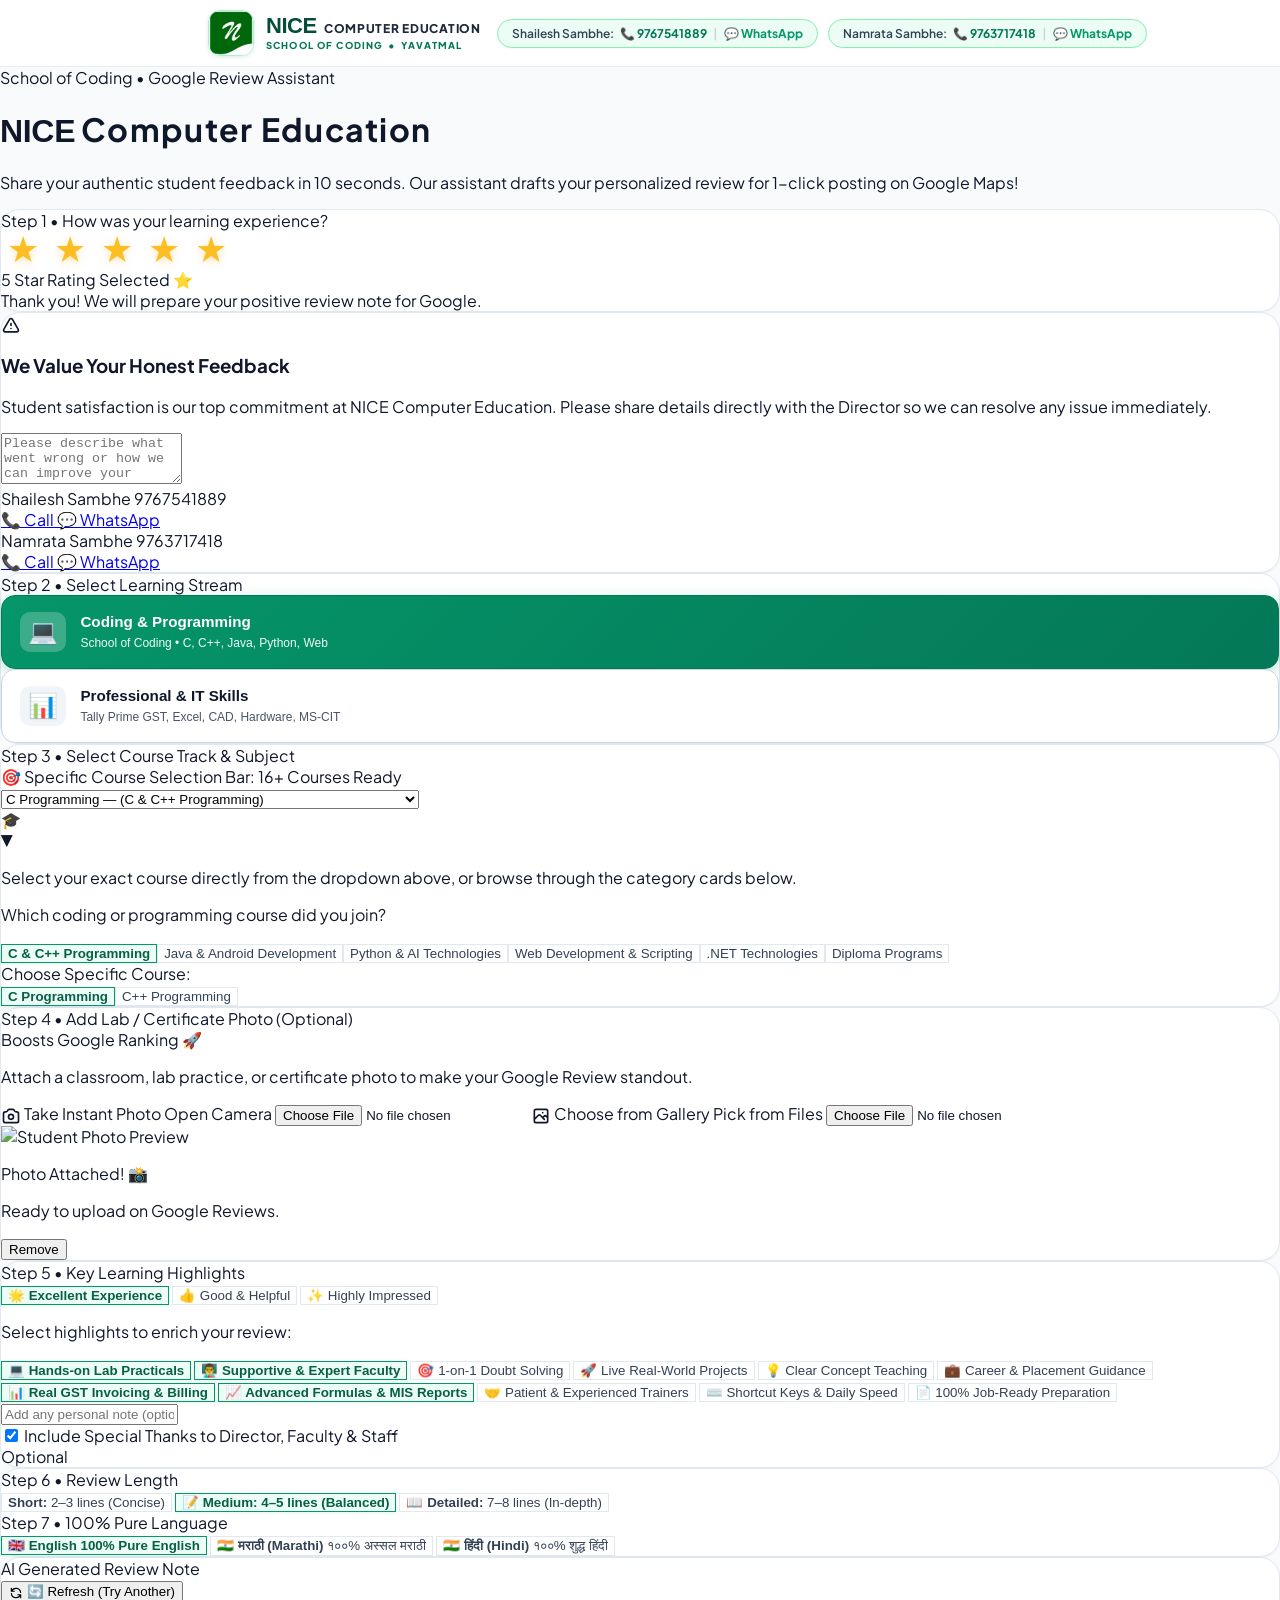
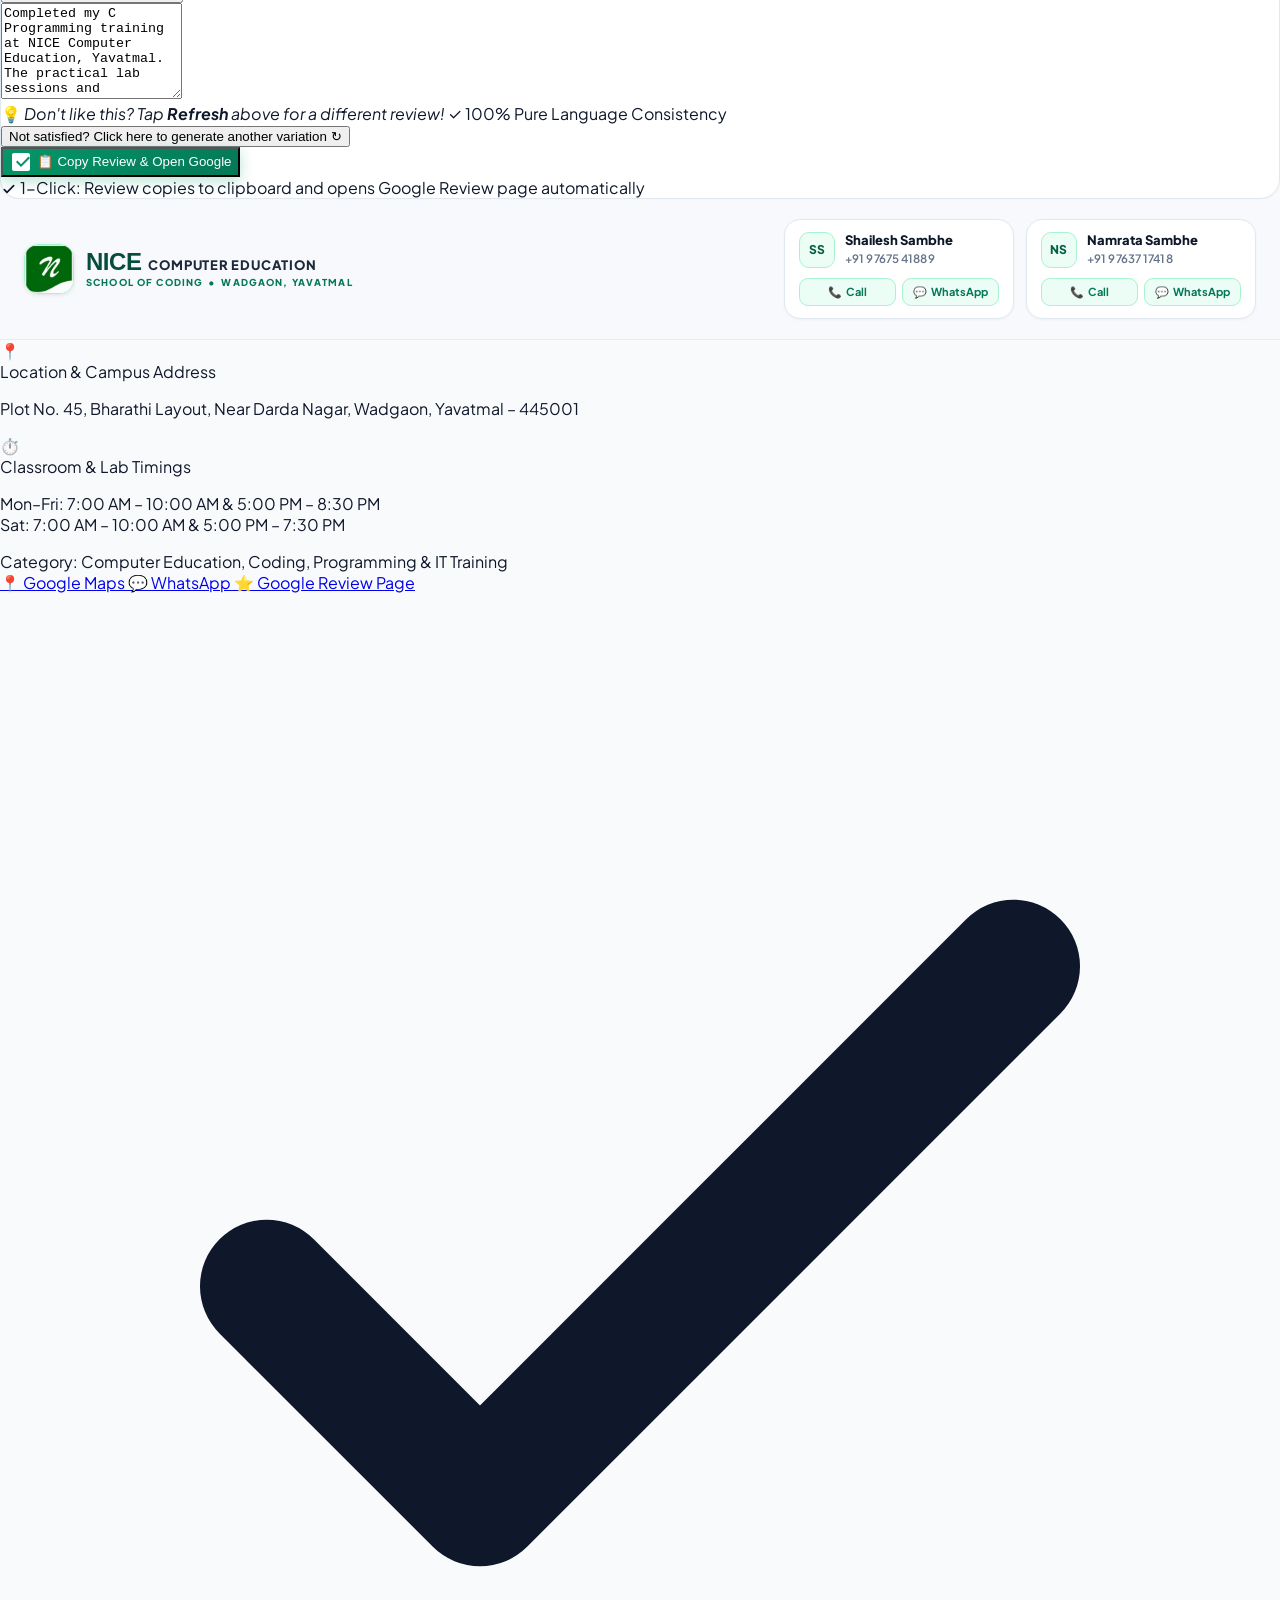
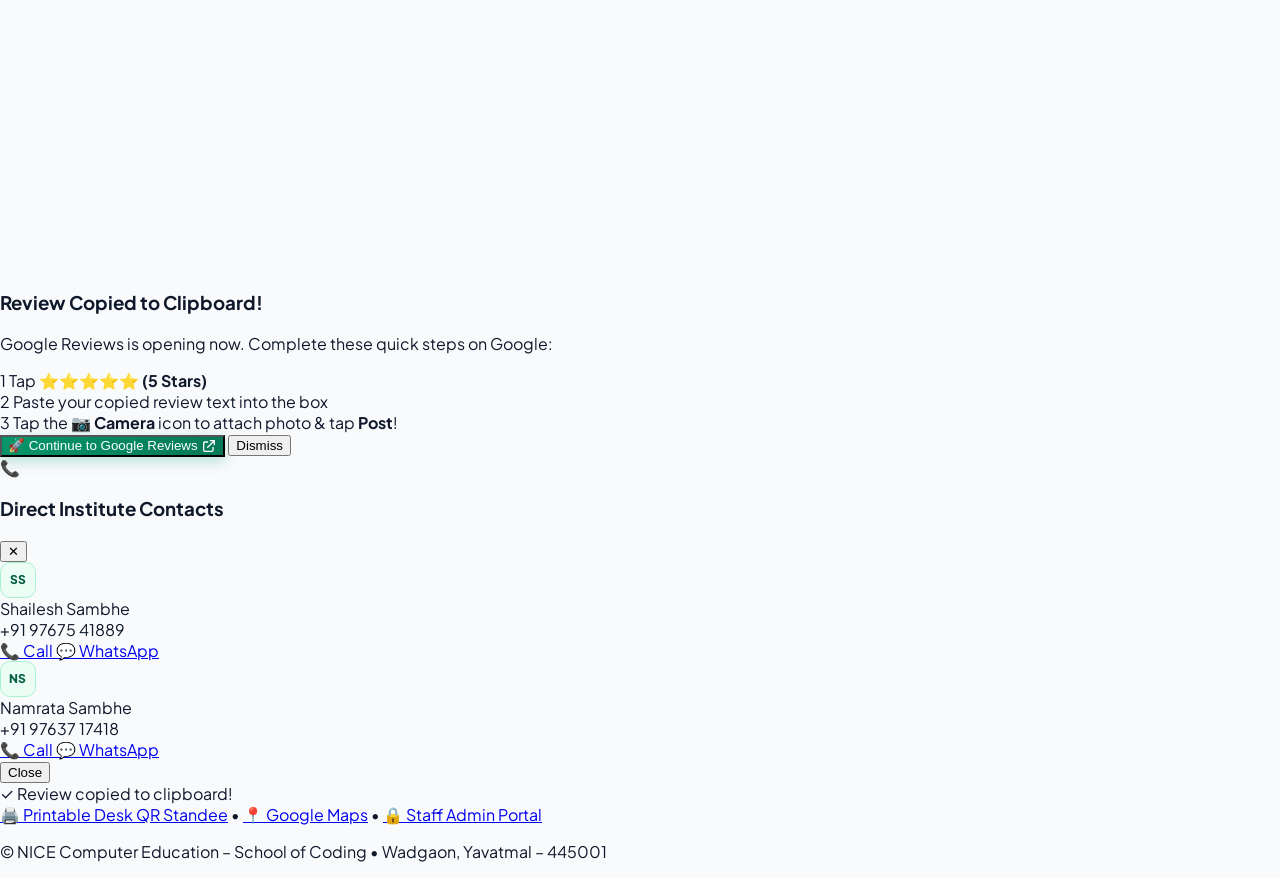
==== commit e3ecc4b1: "Updated code" ====
--- a/index.html
+++ b/index.html
@@ -10,7 +10,7 @@
   <link rel="preconnect" href="https://fonts.googleapis.com">
   <link rel="preconnect" href="https://fonts.gstatic.com" crossorigin>
   <link href="https://fonts.googleapis.com/css2?family=Plus+Jakarta+Sans:wght@500;600;700;800&family=Inter:wght@400;500;600;700;800&family=Noto+Sans+Devanagari:wght@400;500;600;700;800&display=swap" rel="stylesheet">
-  <link rel="stylesheet" href="style.css?v=7.0">
+  <link rel="stylesheet" href="style.css">
   <link rel="icon" type="image/jpeg" href="assets/original-logo.jpg">
   <script>
     tailwind.config = {
@@ -37,42 +37,58 @@
 <body class="bg-[#f8fafc] min-h-screen text-slate-800 pb-16 font-sans antialiased">
 
   <!-- TOP INSTITUTIONAL BAR -->
-  <header class="bg-white border-b border-slate-200/80 sticky top-0 z-40 backdrop-blur-md bg-white/95">
-    <div class="max-w-4xl mx-auto px-4 py-3 flex items-center justify-between gap-4">
+  <header class="top-institutional-bar">
+    <div class="header-inner-wrap">
       
       <!-- Brand & Easter Egg -->
-      <div class="flex items-center gap-3 cursor-pointer select-none" id="brandLogoClickable" title="NICE Computer Education - School of Coding (Tap 5x for Staff Admin)">
+      <div class="brand-lockup-container cursor-pointer" id="brandLogoClickable" title="NICE Computer Education - School of Coding (Tap 5x for Staff Admin)">
         <!-- Original Client Logo Image -->
-        <img src="assets/original-logo.jpg" alt="NICE Logo" class="h-11 w-11 sm:h-12 sm:w-12 rounded-xl object-cover shadow-sm border border-emerald-100">
+        <img src="assets/original-logo.jpg" alt="NICE Logo" class="brand-logo-img">
         
         <!-- Clean Executive Typography: Strict Client Rule - ONLY NICE in Arial Bold, rest in Plus Jakarta Sans -->
-        <div class="flex flex-col justify-center leading-none">
-          <div class="flex items-baseline gap-1.5 leading-tight">
-            <span class="brand-nice-arial text-lg sm:text-2xl text-[#064E3B]">NICE</span>
-            <span class="brand-secondary-font text-xs sm:text-base text-slate-800 uppercase">COMPUTER EDUCATION</span>
-          </div>
-          <div class="flex items-center gap-1.5 brand-tagline-font text-[9px] sm:text-[10px] text-emerald-700 uppercase mt-0.5 sm:mt-1">
-            <span class="font-bold">SCHOOL OF CODING</span>
+        <div class="brand-text-block">
+          <div class="brand-title-row">
+            <span class="brand-nice-text">NICE</span>
+            <span class="brand-computer-edu-text">COMPUTER EDUCATION</span>
+          </div>
+          <div class="brand-tagline-text">
+            <span>SCHOOL OF CODING</span>
             <span class="text-slate-300">•</span>
             <span class="text-slate-500 font-semibold">YAVATMAL</span>
           </div>
         </div>
       </div>
 
-      <!-- Header Direct Contact Links -->
-      <div class="flex items-center gap-2 sm:gap-3">
-        <a href="tel:+919763717418" class="inline-flex items-center gap-1.5 px-3 py-1.5 rounded-full bg-emerald-50 hover:bg-emerald-100 text-emerald-800 text-xs font-bold border border-emerald-200/80 transition shadow-2xs whitespace-nowrap">
-          <svg class="w-3.5 h-3.5 text-emerald-600" fill="currentColor" viewBox="0 0 20 20">
-            <path d="M2 3a1 1 0 011-1h2.153a1 1 0 01.986.836l.74 4.435a1 1 0 01-.54 1.06l-1.548.773a11.037 11.037 0 006.105 6.105l.774-1.548a1 1 0 011.059-.54l4.435.74a1 1 0 01.836.986V17a1 1 0 01-1 1h-2C7.82 18 2 12.18 2 4V3z"></path>
-          </svg>
-          <span class="hidden xs:inline">+91 97637 17418</span>
-          <span class="xs:hidden">Call</span>
-        </a>
-
-        <div class="inline-flex items-center gap-1.5 px-2.5 py-1.5 rounded-full bg-slate-100 text-slate-600 text-xs font-semibold border border-slate-200">
-          <span class="w-2 h-2 rounded-full bg-emerald-500 animate-pulse"></span>
-          <span class="hidden sm:inline">Verified Google Review</span>
-        </div>
+      <!-- Header Direct Contact Links (Both Directors with Equal Importance) -->
+      <div class="header-contacts-group">
+        <!-- Shailesh Sambhe Header Pill (Desktop/Tablet) -->
+        <div class="director-header-pill">
+          <span class="pill-name">Shailesh Sambhe:</span>
+          <a href="tel:+919767541889" class="pill-call" title="Call Shailesh Sambhe: +91 97675 41889">
+            <span>📞</span><span>9767541889</span>
+          </a>
+          <span class="pill-sep">|</span>
+          <a href="https://wa.me/919767541889?text=Hello%20Shailesh%20Sir,%20I%20have%20an%20inquiry%20about%20courses%20at%20NICE%20Computer%20Education" target="_blank" class="pill-wa" title="WhatsApp Shailesh Sambhe: +91 97675 41889">
+            <span>💬</span><span>WhatsApp</span>
+          </a>
+        </div>
+
+        <!-- Namrata Sambhe Header Pill (Desktop/Tablet) -->
+        <div class="director-header-pill">
+          <span class="pill-name">Namrata Sambhe:</span>
+          <a href="tel:+919763717418" class="pill-call" title="Call Namrata Sambhe: +91 97637 17418">
+            <span>📞</span><span>9763717418</span>
+          </a>
+          <span class="pill-sep">|</span>
+          <a href="https://wa.me/919763717418?text=Hello%20Namrata%20Madam,%20I%20have%20an%20inquiry%20about%20courses%20at%20NICE%20Computer%20Education" target="_blank" class="pill-wa" title="WhatsApp Namrata Sambhe: +91 97637 17418">
+            <span>💬</span><span>WhatsApp</span>
+          </a>
+        </div>
+
+        <!-- Mobile Quick Contact Action (< sm) -->
+        <button type="button" onclick="document.getElementById('mobileContactModal').classList.remove('hidden')" class="mobile-contacts-trigger-btn" title="Direct Contact: Shailesh Sambhe & Namrata Sambhe">
+          <span>📞</span><span>Contacts</span>
+        </button>
       </div>
 
     </div>
@@ -128,13 +144,38 @@
           <div>
             <textarea id="grievanceText" rows="3" class="w-full p-3 border border-amber-300 rounded-xl bg-white text-xs text-slate-800 focus:outline-none focus:ring-2 focus:ring-amber-500" placeholder="Please describe what went wrong or how we can improve your training..."></textarea>
           </div>
-          <div class="flex flex-wrap gap-2.5 pt-1">
-            <a id="grievanceWhatsAppBtn" href="https://wa.me/919763717418?text=Hello%20Director,%20I%20have%20feedback%20regarding%20my%20course%20at%20NICE%20Computer%20Education" target="_blank" class="px-4 py-2 bg-emerald-600 hover:bg-emerald-700 text-white font-bold text-xs rounded-xl flex items-center gap-1.5 transition shadow-xs">
-              <span>💬 Message Director on WhatsApp</span>
-            </a>
-            <a href="tel:+919763717418" class="px-4 py-2 bg-slate-800 hover:bg-slate-900 text-white font-bold text-xs rounded-xl flex items-center gap-1.5 transition">
-              <span>📞 Call Director Directly</span>
-            </a>
+          <div class="grid grid-cols-1 sm:grid-cols-2 gap-2.5 pt-1">
+            <!-- Shailesh Sambhe Direct Contact -->
+            <div class="bg-white border border-amber-200 rounded-xl p-2.5 shadow-2xs space-y-1.5">
+              <div class="flex items-center justify-between">
+                <span class="font-extrabold text-xs text-slate-900">Shailesh Sambhe</span>
+                <span class="text-[10px] text-slate-500 font-medium">9767541889</span>
+              </div>
+              <div class="flex gap-2">
+                <a href="tel:+919767541889" class="flex-1 py-1.5 px-2 bg-slate-800 hover:bg-slate-900 text-white font-bold text-[11px] rounded-lg text-center flex items-center justify-center gap-1 transition">
+                  <span>📞 Call</span>
+                </a>
+                <a href="https://wa.me/919767541889?text=Hello%20Shailesh%20Sir,%20I%20have%20feedback%20regarding%20my%20course%20at%20NICE%20Computer%20Education" target="_blank" class="flex-1 py-1.5 px-2 bg-emerald-600 hover:bg-emerald-700 text-white font-bold text-[11px] rounded-lg text-center flex items-center justify-center gap-1 transition shadow-2xs">
+                  <span>💬 WhatsApp</span>
+                </a>
+              </div>
+            </div>
+
+            <!-- Namrata Sambhe Direct Contact -->
+            <div class="bg-white border border-amber-200 rounded-xl p-2.5 shadow-2xs space-y-1.5">
+              <div class="flex items-center justify-between">
+                <span class="font-extrabold text-xs text-slate-900">Namrata Sambhe</span>
+                <span class="text-[10px] text-slate-500 font-medium">9763717418</span>
+              </div>
+              <div class="flex gap-2">
+                <a href="tel:+919763717418" class="flex-1 py-1.5 px-2 bg-slate-800 hover:bg-slate-900 text-white font-bold text-[11px] rounded-lg text-center flex items-center justify-center gap-1 transition">
+                  <span>📞 Call</span>
+                </a>
+                <a href="https://wa.me/919763717418?text=Hello%20Namrata%20Madam,%20I%20have%20feedback%20regarding%20my%20course%20at%20NICE%20Computer%20Education" target="_blank" class="flex-1 py-1.5 px-2 bg-emerald-600 hover:bg-emerald-700 text-white font-bold text-[11px] rounded-lg text-center flex items-center justify-center gap-1 transition shadow-2xs">
+                  <span>💬 WhatsApp</span>
+                </a>
+              </div>
+            </div>
           </div>
         </div>
       </div>
@@ -170,14 +211,40 @@
       <!-- STEP 3: COURSE TRACK & SUBJECT SELECTION -->
       <div class="brand-card p-5 sm:p-6">
         <div class="text-[11px] font-extrabold uppercase tracking-wider text-slate-400 mb-2">Step 3 • Select Course Track &amp; Subject</div>
+        
+        <!-- SPECIFIC COURSE DIRECT SELECTION BAR -->
+        <div class="mb-5 bg-gradient-to-r from-emerald-50 via-teal-50 to-emerald-50 p-3.5 sm:p-4 rounded-2xl border-2 border-emerald-300 shadow-xs">
+          <label for="allCoursesSelect" class="block text-xs font-black text-slate-900 mb-1.5 flex items-center justify-between">
+            <span class="flex items-center gap-1.5 text-emerald-900">
+              <span class="text-base">🎯</span> <span>Specific Course Selection Bar:</span>
+            </span>
+            <span class="text-[10px] text-emerald-800 bg-white px-2.5 py-0.5 rounded-full font-extrabold border border-emerald-300 shadow-2xs">
+              16+ Courses Ready
+            </span>
+          </label>
+          <div class="relative">
+            <select id="allCoursesSelect" class="w-full p-3 pl-10 pr-10 bg-white border-2 border-emerald-500 rounded-xl text-xs sm:text-sm font-bold text-slate-900 shadow-sm focus:ring-2 focus:ring-emerald-500 focus:outline-none transition appearance-none cursor-pointer">
+              <!-- Dynamically populated via app.js -->
+            </select>
+            <div class="absolute left-3.5 top-1/2 -translate-y-1/2 text-emerald-600 pointer-events-none text-base">
+              🎓
+            </div>
+            <div class="absolute right-3.5 top-1/2 -translate-y-1/2 text-slate-500 pointer-events-none text-xs font-bold">
+              ▼
+            </div>
+          </div>
+          <p class="text-[11px] text-slate-600 mt-1.5">
+            Select your exact course directly from the dropdown above, or browse through the category cards below.
+          </p>
+        </div>
+
         <p id="coursePrompt" class="text-xs font-semibold text-slate-700 mb-3">Which coding or programming course did you join?</p>
         
         <!-- Track Chips (Pre-rendered for Instant Display) -->
-        <div id="trackSelectorContainer" class="grid grid-cols-2 sm:grid-cols-4 gap-2 mb-4">
+        <div id="trackSelectorContainer" class="grid grid-cols-2 sm:grid-cols-3 gap-2 mb-4">
           <button class="chip-btn track-chip active p-2.5 sm:p-3 rounded-xl font-bold text-xs sm:text-sm text-center" data-track="C &amp; C++ Programming">C &amp; C++ Programming</button>
-          <button class="chip-btn track-chip p-2.5 sm:p-3 rounded-xl font-bold text-xs sm:text-sm text-center" data-track="Java Technologies">Java Technologies</button>
-          <button class="chip-btn track-chip p-2.5 sm:p-3 rounded-xl font-bold text-xs sm:text-sm text-center" data-track="Python &amp; AI">Python &amp; AI</button>
-          <button class="chip-btn track-chip p-2.5 sm:p-3 rounded-xl font-bold text-xs sm:text-sm text-center" data-track="Web &amp; PHP Development">Web &amp; PHP Development</button>
+          <button class="chip-btn track-chip p-2.5 sm:p-3 rounded-xl font-bold text-xs sm:text-sm text-center" data-track="Java &amp; Android Development">Java &amp; Android Development</button>
+          <button class="chip-btn track-chip p-2.5 sm:p-3 rounded-xl font-bold text-xs sm:text-sm text-center" data-track="Python &amp; AI Technologies">Python &amp; AI Technologies</button>
         </div>
 
         <!-- Dynamic Course Chips (Pre-rendered for Instant Display) -->
@@ -423,31 +490,64 @@
     <div class="bg-white rounded-2xl border border-slate-200 shadow-sm overflow-hidden mt-8 transition hover:shadow-md">
       
       <!-- Top Header Strip -->
-      <div class="p-5 sm:p-6 bg-slate-50/60 border-b border-slate-200/80 flex flex-col md:flex-row items-start md:items-center justify-between gap-4">
+      <div class="institute-branding-footer-row">
         
         <!-- Institute Branding with Original Logo -->
-        <div class="flex items-center gap-3.5">
-          <img src="assets/original-logo.jpg" alt="NICE Logo" class="h-12 w-12 sm:h-14 sm:w-14 rounded-xl object-cover shadow-sm border border-emerald-100">
-          <div class="flex flex-col justify-center leading-none">
-            <div class="flex items-baseline gap-1.5 leading-tight">
-              <span class="brand-nice-arial text-lg sm:text-2xl text-[#064E3B]">NICE</span>
-              <span class="brand-secondary-font text-xs sm:text-base text-slate-800 uppercase">COMPUTER EDUCATION</span>
-            </div>
-            <div class="flex items-center gap-1.5 brand-tagline-font text-[9px] sm:text-[10px] text-emerald-700 uppercase mt-0.5 sm:mt-1">
-              <span class="font-bold">SCHOOL OF CODING</span>
+        <div class="brand-lockup-container">
+          <img src="assets/original-logo.jpg" alt="NICE Logo" class="brand-logo-img" style="width: 50px; height: 50px; border-radius: 14px;">
+          <div class="brand-text-block">
+            <div class="brand-title-row">
+              <span class="brand-nice-text" style="font-size: 24px;">NICE</span>
+              <span class="brand-computer-edu-text" style="font-size: 13px;">COMPUTER EDUCATION</span>
+            </div>
+            <div class="brand-tagline-text">
+              <span>SCHOOL OF CODING</span>
               <span class="text-slate-300">•</span>
               <span class="text-slate-500 font-semibold">WADGAON, YAVATMAL</span>
             </div>
           </div>
         </div>
 
-        <!-- Phone Call Quick Action -->
-        <a href="tel:+919763717418" class="inline-flex items-center gap-2.5 px-4 py-2.5 rounded-xl bg-emerald-600 hover:bg-emerald-700 text-white font-extrabold text-sm shadow-xs transition w-full md:w-auto justify-center whitespace-nowrap">
-          <svg class="w-4 h-4" fill="currentColor" viewBox="0 0 20 20">
-            <path d="M2 3a1 1 0 011-1h2.153a1 1 0 01.986.836l.74 4.435a1 1 0 01-.54 1.06l-1.548.773a11.037 11.037 0 006.105 6.105l.774-1.548a1 1 0 011.059-.54l4.435.74a1 1 0 01.836.986V17a1 1 0 01-1 1h-2C7.82 18 2 12.18 2 4V3z"></path>
-          </svg>
-          <span>Call: +91 97637 17418</span>
-        </a>
+        <!-- Phone Call & WhatsApp Quick Action Cards (Both with Equal Importance) -->
+        <div class="contact-cards-grid">
+          <!-- Shailesh Sambhe Card -->
+          <div class="contact-card-box">
+            <div class="contact-card-header">
+              <div class="contact-avatar">SS</div>
+              <div class="contact-details">
+                <div class="contact-name">Shailesh Sambhe</div>
+                <div class="contact-phone-num">+91 97675 41889</div>
+              </div>
+            </div>
+            <div class="contact-actions-row">
+              <a href="tel:+919767541889" class="btn-contact-action" title="Call Shailesh Sambhe: +91 97675 41889">
+                <span>📞</span><span>Call</span>
+              </a>
+              <a href="https://wa.me/919767541889?text=Hello%20Shailesh%20Sir,%20I%20have%20an%20inquiry%20about%20courses%20at%20NICE%20Computer%20Education" target="_blank" class="btn-contact-action wa-btn" title="WhatsApp Shailesh Sambhe">
+                <span>💬</span><span>WhatsApp</span>
+              </a>
+            </div>
+          </div>
+
+          <!-- Namrata Sambhe Card -->
+          <div class="contact-card-box">
+            <div class="contact-card-header">
+              <div class="contact-avatar">NS</div>
+              <div class="contact-details">
+                <div class="contact-name">Namrata Sambhe</div>
+                <div class="contact-phone-num">+91 97637 17418</div>
+              </div>
+            </div>
+            <div class="contact-actions-row">
+              <a href="tel:+919763717418" class="btn-contact-action" title="Call Namrata Sambhe: +91 97637 17418">
+                <span>📞</span><span>Call</span>
+              </a>
+              <a href="https://wa.me/919763717418?text=Hello%20Namrata%20Madam,%20I%20have%20an%20inquiry%20about%20courses%20at%20NICE%20Computer%20Education" target="_blank" class="btn-contact-action wa-btn" title="WhatsApp Namrata Sambhe">
+                <span>💬</span><span>WhatsApp</span>
+              </a>
+            </div>
+          </div>
+        </div>
 
       </div>
 
@@ -459,7 +559,7 @@
           <span class="text-base text-rose-500 shrink-0 mt-0.5">📍</span>
           <div>
             <div class="font-bold text-slate-900 mb-0.5">Location &amp; Campus Address</div>
-            <p class="leading-relaxed">Plot No. 45, Bharathi Layout, Near Darda Nagar, Wadgaon, Yavatmal – 445002</p>
+            <p class="leading-relaxed">Plot No. 45, Bharathi Layout, Near Darda Nagar, Wadgaon, Yavatmal – 445001</p>
           </div>
         </div>
 
@@ -485,7 +585,7 @@
           <a href="https://maps.app.goo.gl/3Vf5Vw4qnXcjUoPy5" target="_blank" class="flex-1 sm:flex-none px-3.5 py-2 rounded-xl bg-slate-100 hover:bg-slate-200 text-slate-700 font-bold text-xs flex items-center justify-center gap-1.5 transition border border-slate-200">
             <span>📍 Google Maps</span>
           </a>
-          <a href="https://wa.me/919763717418?text=Hello%20NICE%20Computer%20Education,%20I%20have%20an%20inquiry%20about%20your%20courses" target="_blank" class="flex-1 sm:flex-none px-3.5 py-2 rounded-xl bg-emerald-50 hover:bg-emerald-100 text-emerald-800 font-bold text-xs flex items-center justify-center gap-1.5 transition border border-emerald-200/80">
+          <a href="https://wa.me/919767541889?text=Hello%20NICE%20Computer%20Education,%20I%20have%20an%20inquiry%20about%20your%20courses" target="_blank" class="flex-1 sm:flex-none px-3.5 py-2 rounded-xl bg-emerald-50 hover:bg-emerald-100 text-emerald-800 font-bold text-xs flex items-center justify-center gap-1.5 transition border border-emerald-200/80">
             <span>💬 WhatsApp</span>
           </a>
           <a href="https://g.page/r/CTKrEmKbJP-dEBM/review" target="_blank" class="flex-1 sm:flex-none px-4 py-2 rounded-xl bg-emerald-600 hover:bg-emerald-700 text-white font-extrabold text-xs flex items-center justify-center gap-1.5 transition shadow-2xs">
@@ -544,6 +644,63 @@
     </div>
   </div>
 
+  <!-- MOBILE DIRECT CONTACT MODAL (< sm screens) -->
+  <div id="mobileContactModal" class="hidden fixed inset-0 z-50 flex items-center justify-center p-4 bg-slate-900/60 backdrop-blur-xs">
+    <div class="bg-white rounded-2xl max-w-sm w-full p-5 shadow-2xl border border-slate-100 space-y-4">
+      <div class="flex items-center justify-between border-b border-slate-100 pb-3">
+        <div class="flex items-center gap-2">
+          <span class="text-lg">📞</span>
+          <h3 class="font-bold text-slate-900 text-sm">Direct Institute Contacts</h3>
+        </div>
+        <button type="button" onclick="document.getElementById('mobileContactModal').classList.add('hidden')" class="p-1 rounded-lg text-slate-400 hover:text-slate-700 hover:bg-slate-100 transition">
+          ✕
+        </button>
+      </div>
+
+      <!-- Shailesh Sambhe Card -->
+      <div class="p-3.5 rounded-xl bg-slate-50 border border-slate-200/90 space-y-2">
+        <div class="flex items-center gap-2.5">
+          <div class="contact-avatar">SS</div>
+          <div class="min-w-0">
+            <div class="font-bold text-xs text-slate-900">Shailesh Sambhe</div>
+            <div class="text-[11px] font-semibold text-slate-500">+91 97675 41889</div>
+          </div>
+        </div>
+        <div class="grid grid-cols-2 gap-2 pt-1">
+          <a href="tel:+919767541889" class="py-1.5 px-2 bg-emerald-50 hover:bg-emerald-600 text-emerald-800 hover:text-white border border-emerald-200 font-bold text-xs rounded-lg flex items-center justify-center gap-1 transition shadow-2xs">
+            <span>📞 Call</span>
+          </a>
+          <a href="https://wa.me/919767541889?text=Hello%20Shailesh%20Sir,%20I%20have%20an%20inquiry%20about%20courses%20at%20NICE%20Computer%20Education" target="_blank" class="py-1.5 px-2 bg-emerald-50 hover:bg-[#25D366] text-emerald-800 hover:text-white border border-emerald-200 font-bold text-xs rounded-lg flex items-center justify-center gap-1 transition shadow-2xs">
+            <span>💬 WhatsApp</span>
+          </a>
+        </div>
+      </div>
+
+      <!-- Namrata Sambhe Card -->
+      <div class="p-3.5 rounded-xl bg-slate-50 border border-slate-200/90 space-y-2">
+        <div class="flex items-center gap-2.5">
+          <div class="contact-avatar">NS</div>
+          <div class="min-w-0">
+            <div class="font-bold text-xs text-slate-900">Namrata Sambhe</div>
+            <div class="text-[11px] font-semibold text-slate-500">+91 97637 17418</div>
+          </div>
+        </div>
+        <div class="grid grid-cols-2 gap-2 pt-1">
+          <a href="tel:+919763717418" class="py-1.5 px-2 bg-emerald-50 hover:bg-emerald-600 text-emerald-800 hover:text-white border border-emerald-200 font-bold text-xs rounded-lg flex items-center justify-center gap-1 transition shadow-2xs">
+            <span>📞 Call</span>
+          </a>
+          <a href="https://wa.me/919763717418?text=Hello%20Namrata%20Madam,%20I%20have%20an%20inquiry%20about%20courses%20at%20NICE%20Computer%20Education" target="_blank" class="py-1.5 px-2 bg-emerald-50 hover:bg-[#25D366] text-emerald-800 hover:text-white border border-emerald-200 font-bold text-xs rounded-lg flex items-center justify-center gap-1 transition shadow-2xs">
+            <span>💬 WhatsApp</span>
+          </a>
+        </div>
+      </div>
+
+      <button type="button" onclick="document.getElementById('mobileContactModal').classList.add('hidden')" class="w-full py-2 bg-slate-100 hover:bg-slate-200 text-slate-700 font-bold text-xs rounded-xl transition">
+        Close
+      </button>
+    </div>
+  </div>
+
   <!-- TOAST NOTIFICATION -->
   <div id="toastNotification" class="fixed bottom-4 left-1/2 -translate-x-1/2 z-50 bg-slate-900 text-white px-4 py-2.5 rounded-xl text-xs font-semibold shadow-xl border border-slate-700 flex items-center gap-2 opacity-0 pointer-events-none transition-all duration-300">
     <span class="text-emerald-400">✓</span>
@@ -559,7 +716,7 @@
       <span>•</span>
       <a href="admin.html" class="hover:text-emerald-700 transition font-medium">🔒 Staff Admin Portal</a>
     </div>
-    <p>© NICE Computer Education – School of Coding • Wadgaon, Yavatmal – 445002</p>
+    <p>© NICE Computer Education – School of Coding • Wadgaon, Yavatmal – 445001</p>
   </footer>
 
   <script src="app.js?v=7.0"></script>
--- a/style.css
+++ b/style.css
@@ -1,5 +1,9 @@
 /* NICE Computer Education - School of Coding Theme */
 /* 10x Professional Architectural Styling */
+*, *::before, *::after {
+  box-sizing: border-box;
+}
+
 :root {
   --primary-green: #059669;
   --primary-dark: #064e3b;
@@ -15,11 +19,24 @@
 }
 
 body {
+  margin: 0;
+  padding: 0;
   font-family: 'Plus Jakarta Sans', 'Inter', -apple-system, BlinkMacSystemFont, 'Segoe UI', Roboto, Helvetica, Arial, sans-serif;
   background-color: var(--bg-light);
   color: var(--text-dark);
   -webkit-font-smoothing: antialiased;
 }
+
+svg {
+  display: inline-block;
+  vertical-align: middle;
+  flex-shrink: 0;
+}
+svg.w-3\.5 { width: 14px; height: 14px; }
+svg.w-4 { width: 16px; height: 16px; }
+svg.w-5 { width: 20px; height: 20px; }
+svg.w-6 { width: 24px; height: 24px; }
+svg.w-12 { width: 48px; height: 48px; }
 
 /* Brand Typography Rules - Strict Client Specs: Only NICE in Arial Bold */
 .brand-nice-arial {
@@ -38,6 +55,341 @@
   font-family: 'Plus Jakarta Sans', 'Inter', -apple-system, BlinkMacSystemFont, sans-serif !important;
   font-weight: 700 !important;
   letter-spacing: 0.12em;
+}
+
+/* 10x Executive Brand Lockup - Perfectly Centered & Proportional */
+.brand-lockup-container {
+  display: inline-flex;
+  align-items: center;
+  gap: 12px;
+  flex-shrink: 0;
+  user-select: none;
+}
+
+.brand-logo-img {
+  width: 46px;
+  height: 46px;
+  border-radius: 12px;
+  object-fit: cover;
+  flex-shrink: 0;
+  border: 1px solid #a7f3d0;
+  box-shadow: 0 1px 4px rgba(6, 78, 59, 0.12);
+}
+
+.brand-text-block {
+  display: flex;
+  flex-direction: column;
+  justify-content: center;
+  min-width: 0;
+  line-height: 1;
+}
+
+.brand-title-row {
+  display: flex;
+  align-items: baseline;
+  gap: 7px;
+  white-space: nowrap;
+}
+
+.brand-nice-text {
+  font-family: Arial, 'Helvetica Neue', Helvetica, sans-serif !important;
+  font-weight: 900 !important;
+  color: #064E3B;
+  font-size: 22px;
+  line-height: 1;
+  letter-spacing: -0.02em;
+}
+
+.brand-computer-edu-text {
+  font-family: 'Plus Jakarta Sans', 'Inter', sans-serif !important;
+  font-weight: 800 !important;
+  color: #1e293b;
+  font-size: 12px;
+  letter-spacing: 0.06em;
+  text-transform: uppercase;
+  line-height: 1;
+  white-space: nowrap;
+}
+
+.brand-tagline-text {
+  display: flex;
+  align-items: center;
+  gap: 5px;
+  font-family: 'Plus Jakarta Sans', 'Inter', sans-serif !important;
+  font-weight: 800 !important;
+  color: #047857;
+  font-size: 9.5px;
+  letter-spacing: 0.12em;
+  text-transform: uppercase;
+  margin-top: 4px;
+  white-space: nowrap;
+}
+
+/* Header Institutional Top Bar */
+.top-institutional-bar {
+  background: rgba(255, 255, 255, 0.96);
+  backdrop-filter: blur(8px);
+  -webkit-backdrop-filter: blur(8px);
+  border-bottom: 1px solid rgba(226, 232, 240, 0.8);
+  position: sticky;
+  top: 0;
+  z-index: 40;
+}
+
+.header-inner-wrap {
+  width: 100%;
+  max-width: 56rem;
+  margin-left: auto;
+  margin-right: auto;
+  padding: 10px 16px;
+  display: flex;
+  align-items: center;
+  justify-content: space-between;
+  gap: 16px;
+}
+
+.header-contacts-group {
+  display: flex;
+  align-items: center;
+  gap: 10px;
+  flex-shrink: 0;
+  justify-content: flex-end;
+}
+
+.director-header-pill {
+  display: inline-flex;
+  align-items: center;
+  gap: 6px;
+  padding: 6px 14px;
+  border-radius: 9999px;
+  background-color: #ecfdf5;
+  color: #022c22;
+  font-size: 12px;
+  font-weight: 700;
+  border: 1px solid #86efac;
+  box-shadow: 0 1px 2px rgba(5, 150, 105, 0.05);
+  white-space: nowrap;
+  text-decoration: none;
+}
+
+.director-header-pill .pill-name {
+  color: #334155;
+  font-weight: 600;
+}
+
+.director-header-pill .pill-call {
+  color: #047857;
+  font-weight: 700;
+  text-decoration: none;
+  display: inline-flex;
+  align-items: center;
+  gap: 2px;
+  transition: color 0.15s;
+}
+.director-header-pill .pill-call:hover {
+  color: #064e3b;
+}
+
+.director-header-pill .pill-sep {
+  color: #cbd5e1;
+}
+
+.director-header-pill .pill-wa {
+  color: #059669;
+  font-weight: 700;
+  text-decoration: none;
+  display: inline-flex;
+  align-items: center;
+  gap: 2px;
+  transition: color 0.15s;
+}
+.director-header-pill .pill-wa:hover {
+  color: #047857;
+}
+
+.mobile-contacts-trigger-btn {
+  display: none;
+  align-items: center;
+  gap: 6px;
+  padding: 6px 12px;
+  border-radius: 9999px;
+  background-color: #ecfdf5;
+  color: #064e3b;
+  font-size: 12px;
+  font-weight: 800;
+  border: 1px solid #86efac;
+  box-shadow: 0 1px 2px rgba(5, 150, 105, 0.05);
+  cursor: pointer;
+  white-space: nowrap;
+  transition: transform 0.1s;
+}
+.mobile-contacts-trigger-btn:active {
+  transform: scale(0.96);
+}
+
+@media (max-width: 640px) {
+  .header-inner-wrap {
+    padding: 8px 12px;
+    gap: 8px;
+  }
+  .brand-lockup-container {
+    gap: 8px;
+  }
+  .brand-logo-img {
+    width: 38px;
+    height: 38px;
+    border-radius: 9px;
+  }
+  .brand-nice-text {
+    font-size: 19px;
+  }
+  .brand-computer-edu-text {
+    font-size: 10px;
+    letter-spacing: 0.04em;
+  }
+  .brand-tagline-text {
+    font-size: 8px;
+    letter-spacing: 0.08em;
+    margin-top: 2.5px;
+  }
+  .director-header-pill {
+    display: none !important;
+  }
+  .mobile-contacts-trigger-btn {
+    display: inline-flex !important;
+    padding: 5px 9px;
+    font-size: 11px;
+    gap: 4px;
+  }
+}
+
+/* 10x Executive Contact Cards */
+.institute-branding-footer-row {
+  padding: 20px 24px;
+  background-color: rgba(248, 250, 252, 0.7);
+  border-bottom: 1px solid rgba(226, 232, 240, 0.8);
+  display: flex;
+  align-items: center;
+  justify-content: space-between;
+  gap: 20px;
+  flex-wrap: wrap;
+}
+
+.contact-cards-grid {
+  display: grid;
+  grid-template-columns: repeat(2, minmax(0, 1fr));
+  gap: 12px;
+  width: auto;
+}
+
+@media (max-width: 640px) {
+  .institute-branding-footer-row {
+    padding: 16px;
+    flex-direction: column;
+    align-items: flex-start;
+    gap: 16px;
+  }
+  .contact-cards-grid {
+    grid-template-columns: 1fr;
+    width: 100%;
+  }
+}
+
+.contact-card-box {
+  background: #ffffff;
+  border: 1px solid #e2e8f0;
+  border-radius: 16px;
+  padding: 12px 14px;
+  box-shadow: 0 1px 3px rgba(0, 0, 0, 0.04);
+  display: flex;
+  flex-direction: column;
+  justify-content: space-between;
+  gap: 10px;
+  min-width: 210px;
+  transition: all 0.2s cubic-bezier(0.16, 1, 0.3, 1);
+}
+
+.contact-card-box:hover {
+  border-color: #6ee7b7;
+  box-shadow: 0 4px 14px rgba(5, 150, 105, 0.09);
+  transform: translateY(-1px);
+}
+
+.contact-card-header {
+  display: flex;
+  align-items: center;
+  gap: 10px;
+}
+
+.contact-avatar {
+  width: 36px;
+  height: 36px;
+  border-radius: 10px;
+  background: #ecfdf5;
+  border: 1px solid #a7f3d0;
+  color: #065f46;
+  font-weight: 800;
+  font-size: 12px;
+  display: flex;
+  align-items: center;
+  justify-content: center;
+  flex-shrink: 0;
+  letter-spacing: 0.02em;
+}
+
+.contact-details {
+  min-width: 0;
+}
+
+.contact-name {
+  font-size: 13px;
+  font-weight: 800;
+  color: #0f172a;
+  line-height: 1.2;
+}
+
+.contact-phone-num {
+  font-size: 11.5px;
+  font-weight: 600;
+  color: #64748b;
+  margin-top: 2px;
+  letter-spacing: 0.01em;
+}
+
+.contact-actions-row {
+  display: grid;
+  grid-template-columns: 1fr 1fr;
+  gap: 6px;
+}
+
+.btn-contact-action {
+  display: inline-flex;
+  align-items: center;
+  justify-content: center;
+  gap: 4px;
+  padding: 6px 10px;
+  border-radius: 9px;
+  background: #ecfdf5;
+  color: #047857;
+  border: 1px solid #a7f3d0;
+  font-size: 11px;
+  font-weight: 700;
+  text-decoration: none;
+  transition: all 0.15s ease;
+}
+
+.btn-contact-action:hover {
+  background: #059669;
+  border-color: #059669;
+  color: #ffffff;
+  box-shadow: 0 2px 6px rgba(5, 150, 105, 0.25);
+}
+
+.btn-contact-action.wa-btn:hover {
+  background: #25D366;
+  border-color: #25D366;
+  color: #ffffff;
+  box-shadow: 0 2px 6px rgba(37, 211, 102, 0.3);
 }
 
 /* Glassmorphism & Card Styles */
